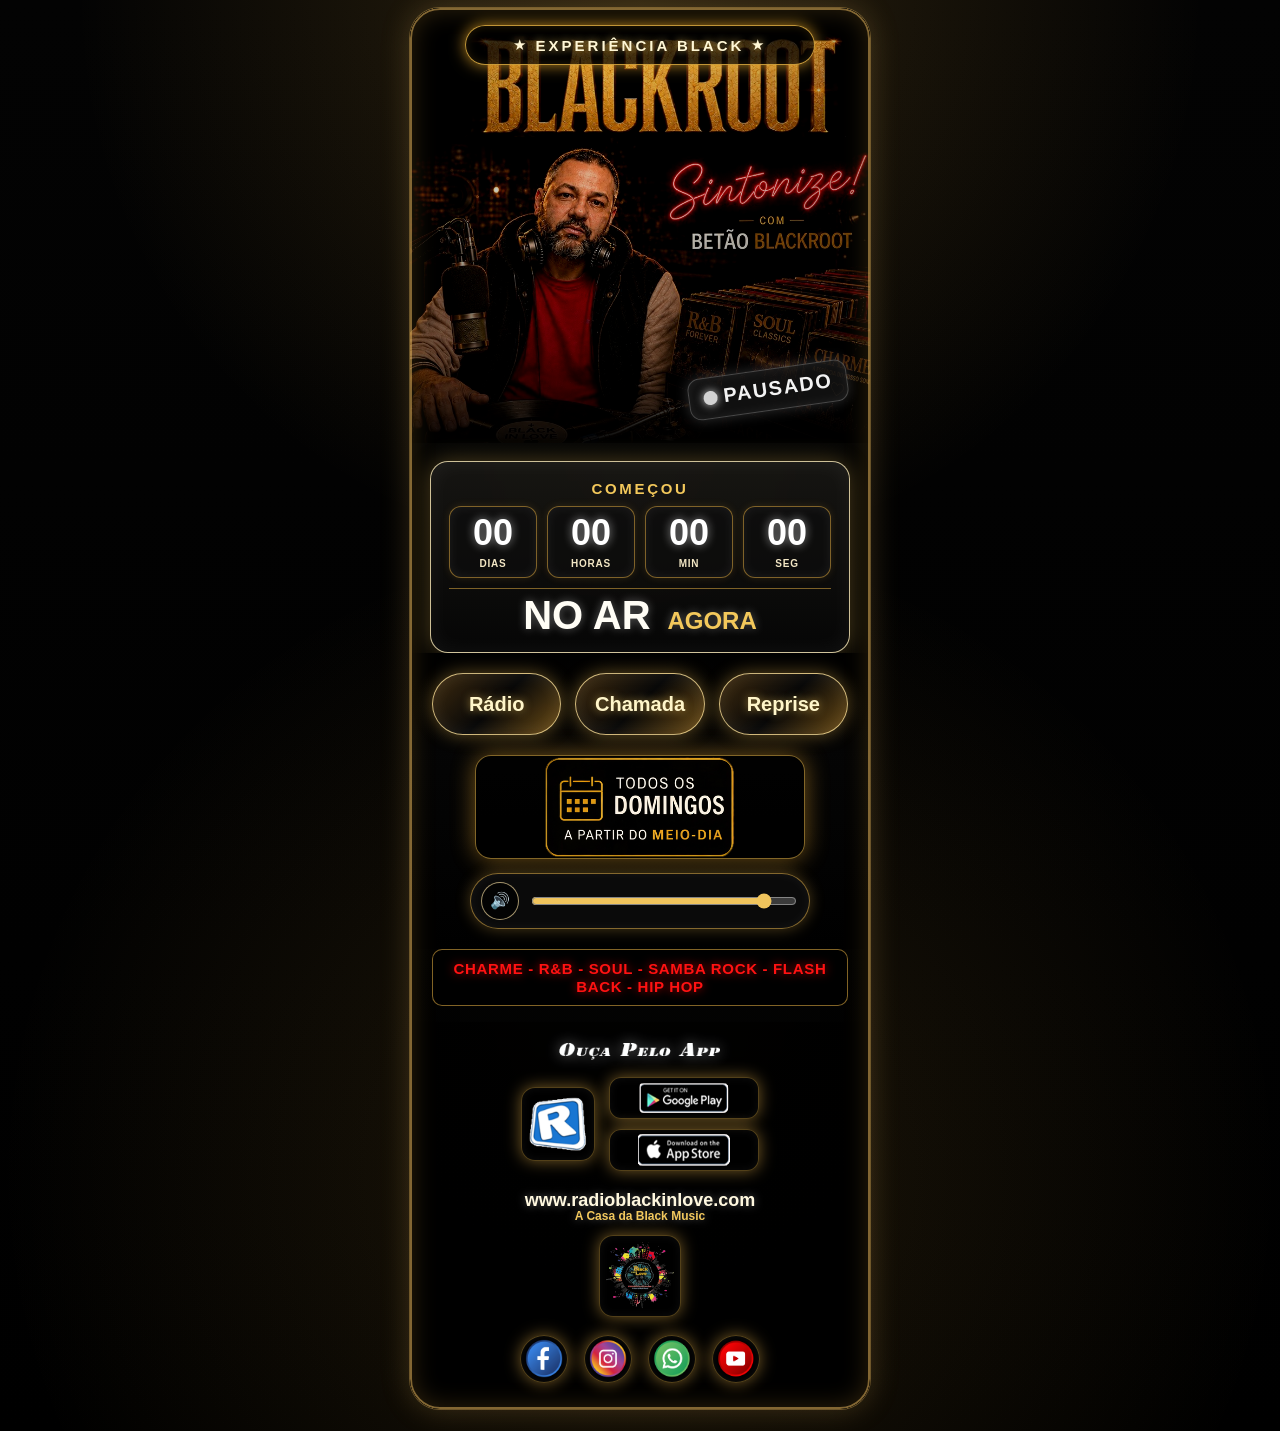
==== android.html @ 967fcfe5 "Ajusta a posição da caixa "AO VIVO / PAUSADO / CHAMADA" e centraliza o spectrum no nome BLACKROOT. A" ====
<!DOCTYPE html>
<html lang="pt-BR">
<head>
  <meta charset="UTF-8" />
  <meta name="viewport" content="width=device-width, initial-scale=1.0, viewport-fit=cover" />
  <title>BlackRoot</title>

  <!-- PREVIEW OFICIAL DO LINK - WhatsApp / Facebook / redes sociais -->
  <meta name="description" content="Clik para Experiência!" />
  <meta property="og:locale" content="pt_BR" />
  <meta property="og:type" content="website" />
  <meta property="og:url" content="https://betao-blackroot.github.io/Flyer_BlackRoot/" />
  <meta property="og:title" content="BlackRoot" />
  <meta property="og:description" content="Clik para Experiência!" />
  <meta property="og:image" content="https://betao-blackroot.github.io/Flyer_BlackRoot/assets/preview-blackroot-og.jpg" />
  <meta property="og:image:secure_url" content="https://betao-blackroot.github.io/Flyer_BlackRoot/assets/preview-blackroot-og.jpg" />
  <meta property="og:image:type" content="image/jpeg" />
  <meta property="og:image:width" content="1200" />
  <meta property="og:image:height" content="630" />
  <meta property="og:image:alt" content="BlackRoot - Clik para Experiência!" />
  <meta name="twitter:card" content="summary_large_image" />
  <meta name="twitter:title" content="BlackRoot" />
  <meta name="twitter:description" content="Clik para Experiência!" />
  <meta name="twitter:image" content="https://betao-blackroot.github.io/Flyer_BlackRoot/assets/preview-blackroot-og.jpg" />

  <meta name="theme-color" content="#050505" />
  <link rel="stylesheet" href="css/android.css?v=1.3.12-status-spectrum-micro" />
</head>
<body class="android-page">
  <main class="android-main" aria-label="Landing Experiência Black versão Android">
    <section class="android-stage" id="flyerFrame">

      <section class="android-hero-card" aria-label="Experiência Black">
        <img class="android-hero-img" src="assets/mobile-hero.jpg" alt="Flyer oficial Experiência Black" draggable="false" />
        <div class="android-hero-shade" aria-hidden="true"></div>
        <canvas id="blackrootSpectrum" class="android-spectrum" aria-hidden="true"></canvas>

        <div class="android-inner-title" aria-hidden="true">
          <span>★</span><strong>EXPERIÊNCIA BLACK</strong><span>★</span>
        </div>

        <div class="ao-vivo-stamp is-paused" id="aoVivoStamp" aria-label="Status da transmissão: pausado">
          <span class="ao-vivo-dot"></span>
          <strong id="aoVivoText">PAUSADO</strong>
        </div>
      </section>

      <section class="countdown-box android-countdown-card" id="countdownBox" aria-label="Contagem regressiva para a estreia">
        <span class="countdown-kicker">FALTAM</span>
        <div class="countdown-grid">
          <div class="countdown-item"><strong id="countDays">00</strong><small>DIAS</small></div>
          <div class="countdown-item"><strong id="countHours">00</strong><small>HORAS</small></div>
          <div class="countdown-item"><strong id="countMinutes">00</strong><small>MIN</small></div>
          <div class="countdown-item"><strong id="countSeconds">00</strong><small>SEG</small></div>
        </div>
        <div class="countdown-date">12/07 <span>12HS</span></div>
      </section>

      <nav class="flyer-choice-menu android-choice-menu open" id="flyerChoiceMenu" aria-label="Controles de áudio">
        <button class="flyer-choice-btn" id="choiceRadioBtn" type="button">Rádio</button>
        <button class="flyer-choice-btn" id="choiceIntroBtn" type="button">Chamada</button>
        <button class="flyer-choice-btn is-pause" id="choicePauseBtn" type="button">Reprise</button>
      </nav>

      <section class="android-program-card" aria-label="Programação e volume">
        <div class="sunday-mini sunday-card-image android-sunday" aria-label="Todos os domingos a partir do meio-dia">
          <img src="assets/todos-os-domingos.png" alt="Todos os domingos a partir do meio-dia" draggable="false" />
        </div>
        <div class="flyer-volume-panel android-volume" aria-label="Controle de volume">
          <button class="flyer-volume-btn" id="flyerVolumeBtn" type="button" aria-label="Ativar ou desativar som">🔊</button>
          <input class="flyer-volume-range" id="flyerVolumeControl" type="range" min="0" max="1" step="0.01" value="0.9" aria-label="Volume" />
        </div>
      </section>

      <div class="android-genre-strip" aria-label="Gêneros musicais">
        CHARME - R&amp;B - SOUL - SAMBA ROCK - FLASH BACK - HIP HOP
      </div>

      <footer class="android-footer" aria-label="Links e redes sociais">
        <section class="android-app-block" aria-label="Aplicativos">
          <img class="text-ouca-app" src="assets/text-ouca-pelo-app.png" alt="Ouça Pelo App" draggable="false" />
          <div class="android-app-row">
            <button class="float-link float-radios logo-button" type="button" data-link="appRadios" aria-label="Abrir Radios.com">
              <img class="float-img img-radios" src="assets/radios-com-logo.png" alt="Radios.com" />
            </button>
            <div class="android-store-stack">
              <button class="float-link float-android image-badge" type="button" data-link="appAndroid" aria-label="Abrir Google Play">
                <img class="float-img badge-img" src="assets/google-play-badge.png" alt="Google Play" />
              </button>
              <button class="float-link float-apple image-badge" type="button" data-link="appApple" aria-label="Abrir App Store">
                <img class="float-img badge-img" src="assets/app-store-badge.png" alt="App Store" />
              </button>
            </div>
          </div>
        </section>

        <section class="android-brand-block" aria-label="Identidade da rádio">
          <div class="brand-footer-text" aria-label="www.radioblackinlove.com - A Casa da Black Music">
            <span class="brand-footer-site">www.radioblackinlove.com</span>
            <span class="brand-footer-slogan">A Casa da Black Music</span>
          </div>
          <button class="float-link float-site logo-button site-logo-button android-logo" type="button" data-link="site" aria-label="Abrir site Black in Love">
            <img class="float-img img-site" src="assets/black-in-love-logo.png" alt="Black In Love" />
          </button>
        </section>

        <section class="android-social-row" aria-label="Redes sociais">
          <button class="float-link float-facebook icon-only" type="button" data-link="facebook" aria-label="Abrir Facebook">
            <img class="float-img social-img" src="assets/facebook-official.png" alt="Facebook" />
          </button>
          <button class="float-link float-instagram icon-only" type="button" data-link="instagram" aria-label="Abrir Instagram">
            <img class="float-img social-img" src="assets/instagram-official.png" alt="Instagram" />
          </button>
          <button class="float-link float-whatsapp icon-only" type="button" data-link="whatsapp" aria-label="Abrir WhatsApp">
            <img class="float-img social-img" src="assets/whatsapp-official.png" alt="WhatsApp" />
          </button>
          <button class="float-link float-youtube icon-only" type="button" data-link="youtube" aria-label="Abrir YouTube">
            <img class="float-img social-img" src="assets/youtube-official.png" alt="YouTube" />
          </button>
        </section>
      </footer>

      <button class="hotspot hotspot-vinyl" id="vinylHotspot" type="button" aria-label="Abrir opções de áudio"><span class="vinyl-led"></span></button>
    </section>
  </main>

  <audio id="introAudio" src="assets/audio/chamada.mp3" preload="auto"></audio>
  <audio id="streamAudio" preload="none"></audio>
  <iframe id="repriseFrame" title="Reprise Experiência Black" src="about:blank" allow="autoplay; encrypted-media" style="position:absolute;width:1px;height:1px;left:-9999px;top:-9999px;border:0;"></iframe>
  <script src="js/config.js?v=1.3.2"></script>
  <script src="js/app.js?v=1.3.2-footer-clean"></script>
</body>
</html>
---- css/android.css ----
/* =========================================================
   ANDROID PROFISSIONAL 9:16 - v1.3.0
   REGRA: PC preservado. Este CSS controla somente android.html.
   Objetivo: mobile-first real, com blocos separados e rolagem vertical.
   Não espreme o flyer de PC.
   ========================================================= */
* { box-sizing: border-box; }
html, body { margin: 0; min-height: 100%; background: #000; }
body.android-page {
  min-height: 100svh;
  overflow-x: hidden;
  overflow-y: auto;
  color: #fff;
  font-family: Arial, Helvetica, sans-serif;
  background:
    radial-gradient(circle at 50% 0%, rgba(244, 185, 70, 0.17), transparent 36%),
    radial-gradient(circle at 50% 82%, rgba(244, 185, 70, 0.12), transparent 48%),
    linear-gradient(180deg, #030303 0%, #000 100%);
  -webkit-font-smoothing: antialiased;
  user-select: none;
}
.android-main {
  width: 100%;
  min-height: 100svh;
  display: flex;
  justify-content: center;
  align-items: flex-start;
  padding: max(8px, env(safe-area-inset-top)) max(8px, env(safe-area-inset-right)) calc(22px + env(safe-area-inset-bottom)) max(8px, env(safe-area-inset-left));
}
.android-stage {
  position: relative;
  width: min(100%, 460px);
  overflow: hidden;
  display: flex;
  flex-direction: column;
  gap: 0;
  border-radius: clamp(18px, 4.8vw, 30px);
  background:
    linear-gradient(180deg, rgba(9,9,8,.99), rgba(0,0,0,.99));
  box-shadow:
    0 0 0 1px rgba(226, 178, 89, .38),
    0 0 30px rgba(226, 178, 89, .23),
    inset 0 0 42px rgba(0, 0, 0, .88);
  isolation: isolate;
}
.android-stage::before {
  content: "";
  position: absolute;
  inset: 0;
  border-radius: inherit;
  border: 2px solid rgba(226, 178, 89, .58);
  box-shadow: inset 0 0 24px rgba(255, 187, 65, .18);
  pointer-events: none;
  z-index: 50;
}

/* HERO: é somente capa visual. Contador e controles ficam fora, em blocos próprios. */
.android-hero-card {
  position: relative;
  width: 100%;
  height: clamp(350px, 95vw, 435px);
  overflow: hidden;
  flex: 0 0 auto;
  background: #050505;
}
.android-hero-img {
  position: absolute;
  inset: 0;
  width: 100%;
  height: 100%;
  object-fit: cover;
  object-position: 50% 0%;
  z-index: 0;
  filter: saturate(1.08) contrast(1.06) brightness(.88);
  pointer-events: none;
}
.android-hero-shade {
  position: absolute;
  inset: 0;
  z-index: 1;
  pointer-events: none;
  background:
    linear-gradient(180deg, rgba(0,0,0,.04) 0%, rgba(0,0,0,.00) 42%, rgba(0,0,0,.45) 82%, rgba(0,0,0,.96) 100%),
    linear-gradient(90deg, rgba(0,0,0,.20) 0%, rgba(0,0,0,0) 45%, rgba(0,0,0,.18) 100%);
}
.android-spectrum {
  position: absolute;
  left: 12%;
  top: 19%;
  width: 76%;
  height: 13%;
  z-index: 3;
  opacity: .88;
  mix-blend-mode: screen;
  pointer-events: none;
}
.android-inner-title {
  position: absolute;
  left: 12%;
  top: 4%;
  width: 76%;
  min-height: clamp(28px, 7.3vw, 40px);
  z-index: 5;
  display: flex;
  align-items: center;
  justify-content: center;
  gap: .42em;
  padding: .25rem .55rem;
  color: #fff7d6;
  background: rgba(0, 0, 0, .72);
  border: 1px solid rgba(245, 190, 71, .78);
  border-radius: 999px;
  box-shadow: 0 0 15px rgba(255, 184, 46, .72), inset 0 0 10px rgba(255, 184, 46, .15);
  text-shadow: 0 0 8px rgba(255, 209, 97, .78);
  font-size: clamp(10px, 3.05vw, 15px);
  letter-spacing: .20em;
  white-space: nowrap;
}
.ao-vivo-stamp {
  position: absolute;
  left: 6%;
  top: 14.5%;
  z-index: 6;
  display: inline-flex;
  align-items: center;
  gap: .38rem;
  padding: .52rem .86rem;
  border-radius: 12px;
  transform: rotate(-8deg);
  background: rgba(21, 21, 21, .80);
  border: 1px solid rgba(255, 255, 255, .24);
  color: #f2f2f2;
  box-shadow: 0 0 13px rgba(255,255,255,.18), inset 0 0 12px rgba(255,255,255,.08);
  font-weight: 900;
  letter-spacing: .08em;
  font-size: clamp(14px, 4.4vw, 20px);
  text-transform: uppercase;
}
.ao-vivo-stamp.is-live,
.ao-vivo-stamp.is-vinheta,
.ao-vivo-stamp.is-connecting {
  color: #fff;
  background: linear-gradient(135deg, rgba(154,8,22,.96), rgba(235,45,61,.92));
  border-color: rgba(255, 184, 184, .55);
  box-shadow: 0 0 18px rgba(255, 38, 56, .56), inset 0 0 12px rgba(255,255,255,.14);
}
.ao-vivo-stamp.is-connecting { background: linear-gradient(135deg, rgba(167,111,18,.96), rgba(244,177,50,.92)); }
.ao-vivo-dot {
  width: .72em;
  height: .72em;
  border-radius: 50%;
  background: currentColor;
  box-shadow: 0 0 10px currentColor;
  opacity: .86;
}

/* CONTADOR: bloco próprio para não grudar nos botões no mobile. */
.android-countdown-card {
  position: relative;
  z-index: 10;
  width: auto;
  margin: clamp(12px, 3.4vw, 18px) clamp(14px, 4vw, 22px) 0;
  padding: clamp(12px, 3.6vw, 18px);
  border: 1px solid rgba(255, 239, 189, .80);
  border-radius: 18px;
  background:
    linear-gradient(180deg, rgba(23,22,19,.94), rgba(6,6,6,.96)),
    radial-gradient(circle at 50% 0%, rgba(255, 199, 77, .16), transparent 70%);
  box-shadow: 0 0 22px rgba(255, 204, 91, .28), inset 0 0 22px rgba(255, 255, 255, .06);
  text-align: center;
  backdrop-filter: blur(4px);
}
.countdown-kicker {
  display: block;
  color: #f3c85b;
  font-weight: 900;
  font-size: clamp(11px, 3vw, 15px);
  letter-spacing: .18em;
  margin-bottom: .55rem;
}
.countdown-grid { display: grid; grid-template-columns: repeat(4, 1fr); gap: clamp(5px, 1.7vw, 10px); }
.countdown-item {
  min-height: clamp(54px, 14vw, 72px);
  display: grid;
  place-items: center;
  padding: .26rem .12rem;
  border-radius: 12px;
  border: 1px solid rgba(222, 169, 66, .55);
  background: rgba(13, 13, 13, .78);
  box-shadow: inset 0 0 12px rgba(255,255,255,.07), 0 0 9px rgba(255,190,66,.12);
}
.countdown-item strong { font-size: clamp(23px, 7vw, 36px); line-height: 1; color: #fff; text-shadow: 0 0 10px rgba(255,255,255,.55); }
.countdown-item small { font-size: clamp(7px, 1.9vw, 10px); font-weight: 800; letter-spacing: .08em; color: #f3e7c5; }
.countdown-date {
  margin-top: .62rem;
  padding-top: .48rem;
  border-top: 1px solid rgba(230, 176, 68, .52);
  font-weight: 900;
  font-size: clamp(26px, 8vw, 40px);
  line-height: .95;
  color: #fffdf5;
  text-shadow: 0 0 10px rgba(255,255,255,.35);
}
.countdown-date span { display: inline-block; color: #f3c85b; font-size: .60em; margin-left: .36rem; }

/* BOTÕES: faixa própria, grande para dedo, sem sobrepor nada. */
.android-choice-menu {
  position: relative;
  z-index: 10;
  display: grid;
  grid-template-columns: repeat(3, minmax(0, 1fr));
  gap: clamp(8px, 2.4vw, 14px);
  align-items: center;
  padding: clamp(13px, 3.8vw, 20px) clamp(14px, 4vw, 22px);
  opacity: 1 !important;
  transform: none !important;
  pointer-events: auto !important;
  background:
    linear-gradient(180deg, rgba(0,0,0,.98), rgba(5,5,5,.88)),
    radial-gradient(circle at 50% 0%, rgba(244, 191, 80, .20), transparent 70%);
}
.flyer-choice-btn {
  min-height: clamp(50px, 12.5vw, 62px);
  border: 1px solid rgba(255, 229, 157, .78);
  border-radius: 999px;
  color: #fff6ca;
  background: linear-gradient(135deg, rgba(71, 49, 17, .88), rgba(10,10,10,.78), rgba(153, 108, 30, .70));
  box-shadow: 0 0 18px rgba(243, 191, 80, .40), inset 0 0 17px rgba(255,255,255,.08);
  text-shadow: 0 0 9px rgba(255, 209, 97, .60);
  font-weight: 900;
  font-size: clamp(15px, 4.35vw, 20px);
  cursor: pointer;
  backdrop-filter: blur(6px);
}
.flyer-choice-btn.is-active,
.flyer-choice-btn:active {
  color: #12100a;
  background: linear-gradient(135deg, #fff5c3, #d7a53d 58%, #7f5614);
  box-shadow: 0 0 26px rgba(255, 210, 91, .80), inset 0 0 13px rgba(255,255,255,.35);
}

/* PROGRAMAÇÃO + VOLUME: separado dos botões e do rodapé. */
.android-program-card {
  position: relative;
  z-index: 10;
  display: grid;
  grid-template-columns: 1fr;
  gap: clamp(10px, 3vw, 14px);
  align-items: center;
  padding: 0 clamp(22px, 6.6vw, 38px) clamp(14px, 4vw, 20px);
  background: linear-gradient(180deg, rgba(5,5,5,.88), rgba(0,0,0,.98));
}
.android-sunday {
  width: min(100%, 330px);
  justify-self: center;
  height: clamp(78px, 20vw, 104px);
  border-radius: 16px;
  overflow: hidden;
  background: rgba(0,0,0,.70);
  border: 1px solid rgba(241, 188, 74, .54);
  box-shadow: 0 0 23px rgba(255, 184, 55, .44);
}
.android-sunday img { width: 100%; height: 100%; object-fit: contain; display: block; }
.android-volume {
  width: min(100%, 340px);
  justify-self: center;
  min-height: clamp(46px, 11.2vw, 56px);
  display: flex;
  align-items: center;
  gap: .60rem;
  padding: .38rem .62rem;
  border-radius: 999px;
  background: rgba(12, 12, 12, .88);
  border: 1px solid rgba(243, 191, 80, .52);
  box-shadow: 0 0 15px rgba(243, 191, 80, .31), inset 0 0 12px rgba(255,255,255,.05);
}
.flyer-volume-btn {
  flex: 0 0 auto;
  width: clamp(30px, 7.6vw, 38px);
  height: clamp(30px, 7.6vw, 38px);
  border-radius: 50%;
  border: 1px solid rgba(255, 230, 168, .64);
  background: rgba(0,0,0,.68);
  color: #ffd877;
  font-size: clamp(12px, 3vw, 16px);
  line-height: 1;
}
.flyer-volume-range { width: 100%; accent-color: #f0c45c; }

.android-genre-strip {
  position: relative;
  z-index: 10;
  margin: 0 clamp(14px, 4vw, 22px) clamp(12px, 3.2vw, 16px);
  padding: clamp(7px, 2.1vw, 10px) clamp(8px, 2.2vw, 12px);
  border: 1px solid rgba(230, 176, 68, .56);
  border-radius: 10px;
  background: rgba(0,0,0,.88);
  color: #ff1212;
  text-align: center;
  text-transform: uppercase;
  font-weight: 900;
  letter-spacing: .045em;
  font-size: clamp(11px, 3.2vw, 15px);
  line-height: 1.15;
  text-shadow: 0 0 10px rgba(255, 0, 0, .72);
}

/* RODAPÉ: layout mobile próprio, sem invadir a arte. */
.android-footer {
  position: relative;
  z-index: 10;
  display: grid;
  grid-template-columns: 1fr;
  gap: clamp(12px, 3.5vw, 18px);
  padding: clamp(13px, 4vw, 20px) clamp(16px, 4.8vw, 24px) clamp(18px, 5.2vw, 28px);
  background:
    linear-gradient(180deg, rgba(0,0,0,.96), rgba(0,0,0,1)),
    radial-gradient(circle at 50% 0%, rgba(244, 191, 80, .12), transparent 60%);
}
.android-app-block,
.android-brand-block {
  display: grid;
  justify-items: center;
  gap: .45rem;
}
.text-ouca-app { max-width: min(58%, 190px); filter: drop-shadow(0 0 7px rgba(255,255,255,.45)); }
.android-app-row {
  width: min(100%, 330px);
  display: grid;
  grid-template-columns: 33% 1fr;
  align-items: center;
  gap: .50rem;
}
.android-store-stack { display: grid; gap: .36rem; }
.float-link { border: 0; background: transparent; padding: 0; cursor: pointer; line-height: 0; }
.logo-button,
.icon-only,
.image-badge {
  display: grid;
  place-items: center;
  border-radius: 14px;
  background: rgba(0,0,0,.50);
  box-shadow: 0 0 16px rgba(255, 196, 81, .46), inset 0 0 10px rgba(255,255,255,.05);
  border: 1px solid rgba(241, 188, 74, .34);
}
.img-radios { width: 92%; height: auto; }
.image-badge { height: clamp(30px, 7.8vw, 40px); padding: 3px 6px; border-radius: 9px; }
.badge-img { width: 100%; height: 100%; object-fit: contain; }
.brand-footer-text {
  display: grid;
  text-align: center;
  line-height: 1.08;
  text-shadow: 0 0 8px rgba(255,255,255,.35);
}
.brand-footer-site { color: #fff8df; font-weight: 900; font-size: clamp(15px, 4vw, 20px); }
.brand-footer-slogan { color: #f2c85d; font-weight: 800; font-size: clamp(9px, 2.5vw, 13px); }
.android-logo {
  width: clamp(78px, 19vw, 106px);
  height: clamp(78px, 19vw, 106px);
  padding: 7px;
}
.img-site { width: 100%; height: 100%; object-fit: contain; }
.android-social-row {
  display: flex;
  align-items: center;
  justify-content: center;
  gap: clamp(10px, 3.1vw, 16px);
}
.icon-only { width: clamp(43px, 11vw, 58px); height: clamp(43px, 11vw, 58px); border-radius: 50%; }
.social-img { width: 84%; height: 84%; object-fit: contain; }
.hotspot-vinyl,
.vinyl-led { display: none !important; }

@media (min-width: 430px) {
  .android-countdown-card { margin-left: 20px; margin-right: 20px; }
}
@media (max-width: 370px) {
  .android-main { padding-left: 6px; padding-right: 6px; }
  .android-stage { width: 100%; border-radius: 18px; }
  .android-hero-card { height: 335px; }
  .android-inner-title { letter-spacing: .14em; font-size: 9px; }
  .countdown-grid { gap: 5px; }
  .android-choice-menu { gap: 7px; padding-left: 10px; padding-right: 10px; }
  .flyer-choice-btn { font-size: 14px; }
  .android-app-row { grid-template-columns: 34% 1fr; }
  .icon-only { width: 40px; height: 40px; }
}
@media (min-width: 700px) and (orientation: portrait) {
  .android-stage { max-width: 580px; }
  .android-hero-card { height: 500px; }
}

/* =========================================================
   REV 1.3.1 - REFINO CIRÚRGICO DO RODAPÉ MOBILE
   Correção: Google Play/App Store estavam grandes demais e
   invadindo o bloco do site/logo no Android.
   PC continua preservado pelo arquivo pc_original_regra.html.
   ========================================================= */
.android-footer {
  gap: clamp(14px, 4vw, 20px) !important;
  padding-top: clamp(16px, 4.8vw, 22px) !important;
}

.android-app-block {
  width: 100%;
  gap: clamp(8px, 2.6vw, 12px) !important;
}

.android-app-block .text-ouca-app {
  max-width: min(54%, 172px) !important;
  margin-bottom: 2px;
}

.android-app-row {
  width: min(100%, 292px) !important;
  grid-template-columns: clamp(66px, 18vw, 78px) clamp(142px, 41vw, 164px) !important;
  justify-content: center !important;
  align-items: center !important;
  gap: clamp(8px, 2.8vw, 12px) !important;
}

.android-app-row .logo-button {
  width: clamp(66px, 18vw, 78px) !important;
  height: clamp(66px, 18vw, 78px) !important;
  overflow: hidden !important;
}

.android-store-stack {
  width: clamp(142px, 41vw, 164px) !important;
  gap: clamp(5px, 1.6vw, 7px) !important;
}

.android-store-stack .image-badge {
  width: 100% !important;
  height: clamp(28px, 7.2vw, 34px) !important;
  padding: 2px 5px !important;
  overflow: hidden !important;
  border-radius: 9px !important;
}

.float-img,
.badge-img,
.img-radios,
.img-site,
.social-img {
  display: block !important;
  max-width: 100% !important;
  max-height: 100% !important;
}

.android-store-stack .badge-img {
  width: 100% !important;
  height: 100% !important;
  object-fit: contain !important;
}

.android-app-row .img-radios {
  width: 88% !important;
  height: 88% !important;
  object-fit: contain !important;
}

.android-brand-block {
  margin-top: clamp(4px, 1.6vw, 8px) !important;
  padding-top: clamp(4px, 1.5vw, 8px) !important;
  gap: clamp(8px, 2.6vw, 12px) !important;
  position: relative !important;
  z-index: 2 !important;
}

.brand-footer-text {
  position: relative !important;
  z-index: 3 !important;
  width: 100% !important;
  max-width: 330px !important;
  margin-inline: auto !important;
}

.brand-footer-site {
  font-size: clamp(14px, 3.8vw, 18px) !important;
}

.brand-footer-slogan {
  font-size: clamp(8px, 2.4vw, 12px) !important;
}

.android-logo {
  width: clamp(70px, 18vw, 88px) !important;
  height: clamp(70px, 18vw, 88px) !important;
  padding: 6px !important;
}

.android-social-row {
  margin-top: clamp(2px, 1vw, 6px) !important;
  gap: clamp(12px, 3.5vw, 18px) !important;
}

.icon-only {
  width: clamp(42px, 10.6vw, 54px) !important;
  height: clamp(42px, 10.6vw, 54px) !important;
}

@media (max-width: 370px) {
  .android-app-row {
    width: min(100%, 272px) !important;
    grid-template-columns: 62px 136px !important;
    gap: 8px !important;
  }
  .android-app-row .logo-button {
    width: 62px !important;
    height: 62px !important;
  }
  .android-store-stack {
    width: 136px !important;
  }
  .android-store-stack .image-badge {
    height: 27px !important;
  }
  .brand-footer-site {
    font-size: 13px !important;
  }
}


/* =========================================================
   REV 1.3.2 - RODAPÉ ANDROID LIMPO E TESTÁVEL
   Correção real: separa Apps, site/logo e redes sociais para
   impedir qualquer sobreposição no celular.
   ========================================================= */
.android-footer {
  overflow: hidden !important;
  display: flex !important;
  flex-direction: column !important;
  align-items: stretch !important;
  gap: 18px !important;
  padding: 18px 18px 26px !important;
}

.android-app-block {
  display: flex !important;
  flex-direction: column !important;
  align-items: center !important;
  justify-content: flex-start !important;
  width: 100% !important;
  gap: 10px !important;
  margin: 0 !important;
  padding: 0 !important;
  position: relative !important;
  z-index: 1 !important;
}

.android-app-block .text-ouca-app {
  width: 168px !important;
  max-width: 52vw !important;
  height: auto !important;
  display: block !important;
  margin: 0 auto 2px !important;
}

.android-app-row {
  width: 252px !important;
  max-width: 78vw !important;
  min-height: 76px !important;
  display: grid !important;
  grid-template-columns: 72px 148px !important;
  gap: 10px !important;
  align-items: center !important;
  justify-content: center !important;
  margin: 0 auto !important;
  padding: 0 !important;
  position: relative !important;
  z-index: 2 !important;
}

.android-app-row .logo-button {
  width: 72px !important;
  height: 72px !important;
  min-width: 72px !important;
  max-width: 72px !important;
  min-height: 72px !important;
  max-height: 72px !important;
  margin: 0 !important;
  padding: 5px !important;
  position: static !important;
  transform: none !important;
  overflow: hidden !important;
}

.android-app-row .img-radios {
  width: 100% !important;
  height: 100% !important;
  object-fit: contain !important;
}

.android-store-stack {
  width: 148px !important;
  max-width: 148px !important;
  display: flex !important;
  flex-direction: column !important;
  gap: 7px !important;
  align-items: stretch !important;
  justify-content: center !important;
  margin: 0 !important;
  padding: 0 !important;
  position: static !important;
  z-index: 2 !important;
}

.android-store-stack .image-badge,
.android-store-stack .float-android,
.android-store-stack .float-apple {
  width: 148px !important;
  height: 31px !important;
  min-width: 148px !important;
  max-width: 148px !important;
  min-height: 31px !important;
  max-height: 31px !important;
  margin: 0 !important;
  padding: 2px 5px !important;
  position: static !important;
  left: auto !important;
  top: auto !important;
  right: auto !important;
  bottom: auto !important;
  transform: none !important;
  overflow: hidden !important;
  border-radius: 9px !important;
}

.android-store-stack .badge-img {
  width: 100% !important;
  height: 100% !important;
  max-width: 100% !important;
  max-height: 100% !important;
  object-fit: contain !important;
  display: block !important;
  margin: 0 auto !important;
  position: static !important;
  transform: none !important;
}

.android-brand-block {
  display: flex !important;
  flex-direction: column !important;
  align-items: center !important;
  justify-content: flex-start !important;
  width: 100% !important;
  gap: 12px !important;
  margin: 2px 0 0 !important;
  padding: 0 !important;
  position: relative !important;
  z-index: 1 !important;
}

.brand-footer-text {
  width: 100% !important;
  max-width: 330px !important;
  display: grid !important;
  grid-template-columns: 1fr !important;
  justify-items: center !important;
  text-align: center !important;
  margin: 0 auto !important;
  padding: 0 !important;
  position: relative !important;
  z-index: 4 !important;
  line-height: 1.08 !important;
}

.brand-footer-site {
  display: block !important;
  font-size: clamp(15px, 4vw, 18px) !important;
  line-height: 1.05 !important;
  white-space: nowrap !important;
}

.brand-footer-slogan {
  display: block !important;
  font-size: clamp(9px, 2.5vw, 12px) !important;
  line-height: 1.05 !important;
}

.android-logo {
  width: 82px !important;
  height: 82px !important;
  min-width: 82px !important;
  max-width: 82px !important;
  min-height: 82px !important;
  max-height: 82px !important;
  padding: 6px !important;
  margin: 0 auto !important;
  position: static !important;
  transform: none !important;
}

.android-social-row {
  display: flex !important;
  align-items: center !important;
  justify-content: center !important;
  gap: 16px !important;
  width: 100% !important;
  margin: 0 auto !important;
  padding: 0 !important;
  position: relative !important;
  z-index: 2 !important;
}

.android-social-row .icon-only {
  width: 48px !important;
  height: 48px !important;
  min-width: 48px !important;
  min-height: 48px !important;
  margin: 0 !important;
  position: static !important;
  transform: none !important;
}

@media (max-width: 370px) {
  .android-footer { padding-left: 14px !important; padding-right: 14px !important; gap: 16px !important; }
  .android-app-row { width: 232px !important; grid-template-columns: 64px 136px !important; gap: 9px !important; }
  .android-app-row .logo-button { width: 64px !important; height: 64px !important; min-width: 64px !important; max-width: 64px !important; min-height: 64px !important; max-height: 64px !important; }
  .android-store-stack { width: 136px !important; max-width: 136px !important; gap: 6px !important; }
  .android-store-stack .image-badge,
  .android-store-stack .float-android,
  .android-store-stack .float-apple { width: 136px !important; height: 29px !important; min-width: 136px !important; max-width: 136px !important; min-height: 29px !important; max-height: 29px !important; }
  .android-logo { width: 76px !important; height: 76px !important; min-width: 76px !important; max-width: 76px !important; min-height: 76px !important; max-height: 76px !important; }
  .android-social-row .icon-only { width: 44px !important; height: 44px !important; min-width: 44px !important; min-height: 44px !important; }
}


/* =========================================================
   REV 1.3.3 - AJUSTE FINAL SOMENTE GOOGLE PLAY / APP STORE
   REGRA: tudo travado. Só os dois selos foram reduzidos e
   centralizados para ficarem 100% visíveis no Android.
   ========================================================= */
.android-store-stack {
  width: 132px !important;
  max-width: 132px !important;
  min-width: 132px !important;
  gap: 8px !important;
}

.android-store-stack .image-badge,
.android-store-stack .float-android,
.android-store-stack .float-apple {
  width: 132px !important;
  max-width: 132px !important;
  min-width: 132px !important;
  height: 30px !important;
  max-height: 30px !important;
  min-height: 30px !important;
  padding: 0 !important;
  box-sizing: border-box !important;
  display: flex !important;
  align-items: center !important;
  justify-content: center !important;
  overflow: visible !important;
  border-radius: 9px !important;
}

.android-store-stack .badge-img {
  width: 118px !important;
  max-width: 118px !important;
  height: auto !important;
  max-height: 24px !important;
  object-fit: contain !important;
  object-position: center center !important;
  display: block !important;
  margin: 0 auto !important;
  padding: 0 !important;
  position: static !important;
  transform: none !important;
}

.android-app-row {
  grid-template-columns: 72px 132px !important;
  width: 224px !important;
  max-width: 74vw !important;
}

@media (max-width: 370px) {
  .android-app-row {
    grid-template-columns: 64px 124px !important;
    width: 206px !important;
  }
  .android-store-stack {
    width: 124px !important;
    max-width: 124px !important;
    min-width: 124px !important;
  }
  .android-store-stack .image-badge,
  .android-store-stack .float-android,
  .android-store-stack .float-apple {
    width: 124px !important;
    max-width: 124px !important;
    min-width: 124px !important;
    height: 28px !important;
    min-height: 28px !important;
    max-height: 28px !important;
  }
  .android-store-stack .badge-img {
    width: 111px !important;
    max-width: 111px !important;
    max-height: 22px !important;
  }
}


/* =========================================================
   REV 1.3.4 - CORRECAO REAL SOMENTE DO BLOCO OUCA PELO APP
   Objetivo: impedir sobreposicao dos selos Google Play/App Store
   no Android. Tudo o resto permanece travado.
   ========================================================= */
.android-app-block {
  gap: 12px !important;
}

.android-app-row {
  width: min(100%, 290px) !important;
  max-width: 290px !important;
  display: flex !important;
  flex-direction: row !important;
  align-items: center !important;
  justify-content: center !important;
  gap: 14px !important;
  flex-wrap: nowrap !important;
  margin: 0 auto !important;
}

.android-app-row .logo-button.float-radios {
  width: 74px !important;
  min-width: 74px !important;
  max-width: 74px !important;
  height: 74px !important;
  min-height: 74px !important;
  max-height: 74px !important;
  padding: 6px !important;
  box-sizing: border-box !important;
  overflow: hidden !important;
  flex: 0 0 74px !important;
}

.android-app-row .img-radios {
  width: 100% !important;
  max-width: 100% !important;
  height: auto !important;
  display: block !important;
}

.android-store-stack {
  width: 150px !important;
  min-width: 150px !important;
  max-width: 150px !important;
  display: flex !important;
  flex-direction: column !important;
  align-items: center !important;
  justify-content: center !important;
  gap: 10px !important;
  flex: 0 0 150px !important;
}

.android-store-stack .image-badge,
.android-store-stack .float-android,
.android-store-stack .float-apple {
  width: 150px !important;
  min-width: 150px !important;
  max-width: 150px !important;
  height: 42px !important;
  min-height: 42px !important;
  max-height: 42px !important;
  padding: 4px 8px !important;
  box-sizing: border-box !important;
  display: flex !important;
  align-items: center !important;
  justify-content: center !important;
  overflow: hidden !important;
  border-radius: 12px !important;
}

.android-store-stack .badge-img {
  width: 100% !important;
  max-width: 100% !important;
  height: auto !important;
  max-height: 100% !important;
  object-fit: contain !important;
  object-position: center center !important;
  display: block !important;
  margin: 0 auto !important;
  transform: none !important;
}

@media (max-width: 370px) {
  .android-app-row {
    width: min(100%, 270px) !important;
    max-width: 270px !important;
    gap: 12px !important;
  }
  .android-app-row .logo-button.float-radios {
    width: 68px !important;
    min-width: 68px !important;
    max-width: 68px !important;
    height: 68px !important;
    min-height: 68px !important;
    max-height: 68px !important;
    flex-basis: 68px !important;
  }
  .android-store-stack {
    width: 140px !important;
    min-width: 140px !important;
    max-width: 140px !important;
    gap: 8px !important;
    flex-basis: 140px !important;
  }
  .android-store-stack .image-badge,
  .android-store-stack .float-android,
  .android-store-stack .float-apple {
    width: 140px !important;
    min-width: 140px !important;
    max-width: 140px !important;
    height: 40px !important;
    min-height: 40px !important;
    max-height: 40px !important;
  }
}


/* =========================================================
   REV 1.3.10 - REGRA: ajusta SOMENTE a POSIÇÃO da caixa
   AO VIVO / PAUSADO / CHAMADA no Android.
   Não altera cor, efeito, texto ou funcionalidade.
   ========================================================= */
.android-hero-card .ao-vivo-stamp {
  left: auto !important;
  top: auto !important;
  right: 22px !important;
  bottom: 86px !important;
}

@media (max-width: 430px) {
  .android-hero-card .ao-vivo-stamp {
    right: 20px !important;
    bottom: 82px !important;
  }
}


/* =========================================================
   REV 1.3.11 - REGRA: ajusta SOMENTE a POSIÇÃO do spectrum
   no Android, preservando cor, efeito e funcionalidade.
   ========================================================= */
.android-hero-card .android-spectrum {
  left: 14% !important;
  top: 22.5% !important;
  width: 72% !important;
  height: 11.5% !important;
}

@media (max-width: 430px) {
  .android-hero-card .android-spectrum {
    left: 14% !important;
    top: 22% !important;
    width: 72% !important;
    height: 11.5% !important;
  }
}


/* =========================================================
   REV 1.3.12 - REGRA: microajuste SOMENTE de posição.
   1) Baixa mais a caixa AO VIVO / PAUSADO / CHAMADA.
   2) Centraliza o spectrum no nome BLACKROOT.
   Sem alterar cor, efeito, texto ou funcionalidade.
   ========================================================= */
.android-hero-card .ao-vivo-stamp {
  right: 22px !important;
  bottom: 32px !important;
}

.android-hero-card .android-spectrum {
  left: 13% !important;
  top: 14.8% !important;
  width: 74% !important;
  height: 10.2% !important;
}

@media (max-width: 430px) {
  .android-hero-card .ao-vivo-stamp {
    right: 20px !important;
    bottom: 28px !important;
  }

  .android-hero-card .android-spectrum {
    left: 13% !important;
    top: 14.6% !important;
    width: 74% !important;
    height: 10.2% !important;
  }
}
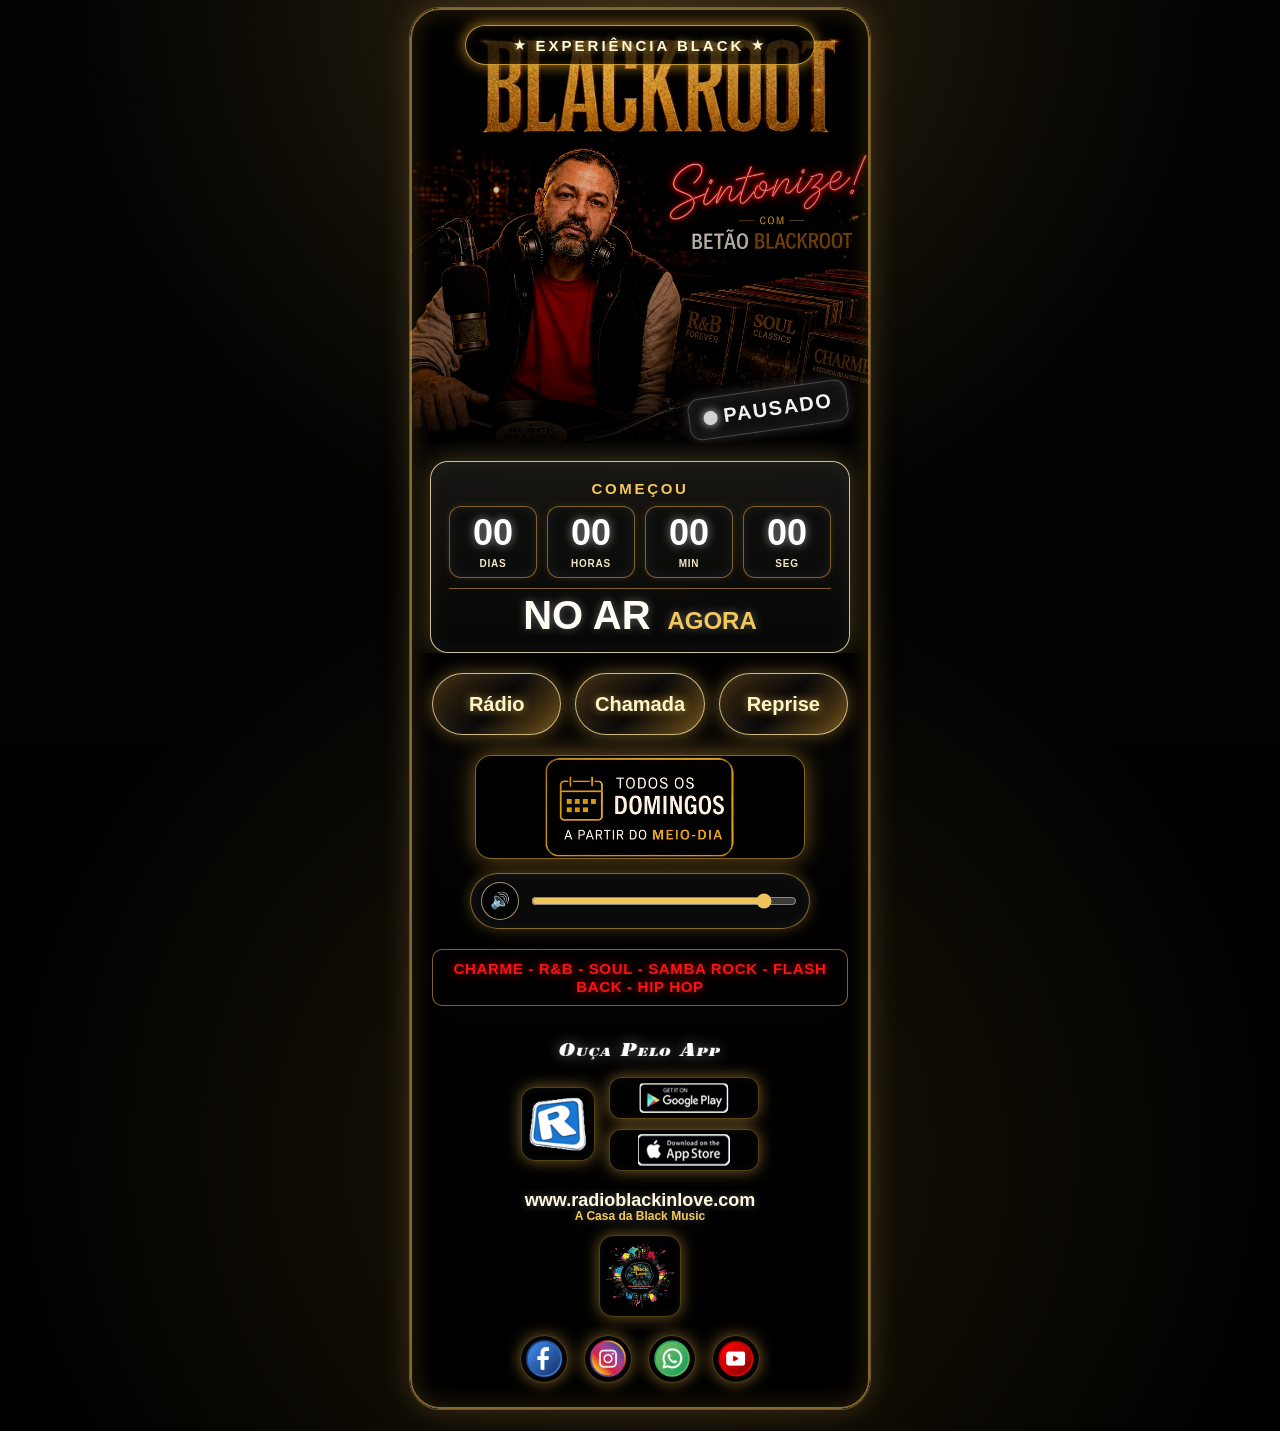
==== commit f9e05859: "Atualiza a versão do CSS para 1.3.13 e ajusta a posição da caixa de status "AO VIVO" para ficar mais" ====
--- a/android.html
+++ b/android.html
@@ -24,7 +24,7 @@
   <meta name="twitter:image" content="https://betao-blackroot.github.io/Flyer_BlackRoot/assets/preview-blackroot-og.jpg" />
 
   <meta name="theme-color" content="#050505" />
-  <link rel="stylesheet" href="css/android.css?v=1.3.12-status-spectrum-micro" />
+  <link rel="stylesheet" href="css/android.css?v=1.3.13-status-baixa-mais" />
 </head>
 <body class="android-page">
   <main class="android-main" aria-label="Landing Experiência Black versão Android">
--- a/css/android.css
+++ b/css/android.css
@@ -995,3 +995,19 @@
     height: 10.2% !important;
   }
 }
+
+
+/* =========================================================
+   REV 1.3.13 - REGRA: usa a base do cabeçalho aprovado e
+   ajusta SOMENTE a caixa de status para ficar um pouco mais baixa.
+   Nenhum outro elemento foi alterado.
+   ========================================================= */
+.android-hero-card .ao-vivo-stamp {
+  bottom: 12px !important;
+}
+
+@media (max-width: 430px) {
+  .android-hero-card .ao-vivo-stamp {
+    bottom: 10px !important;
+  }
+}
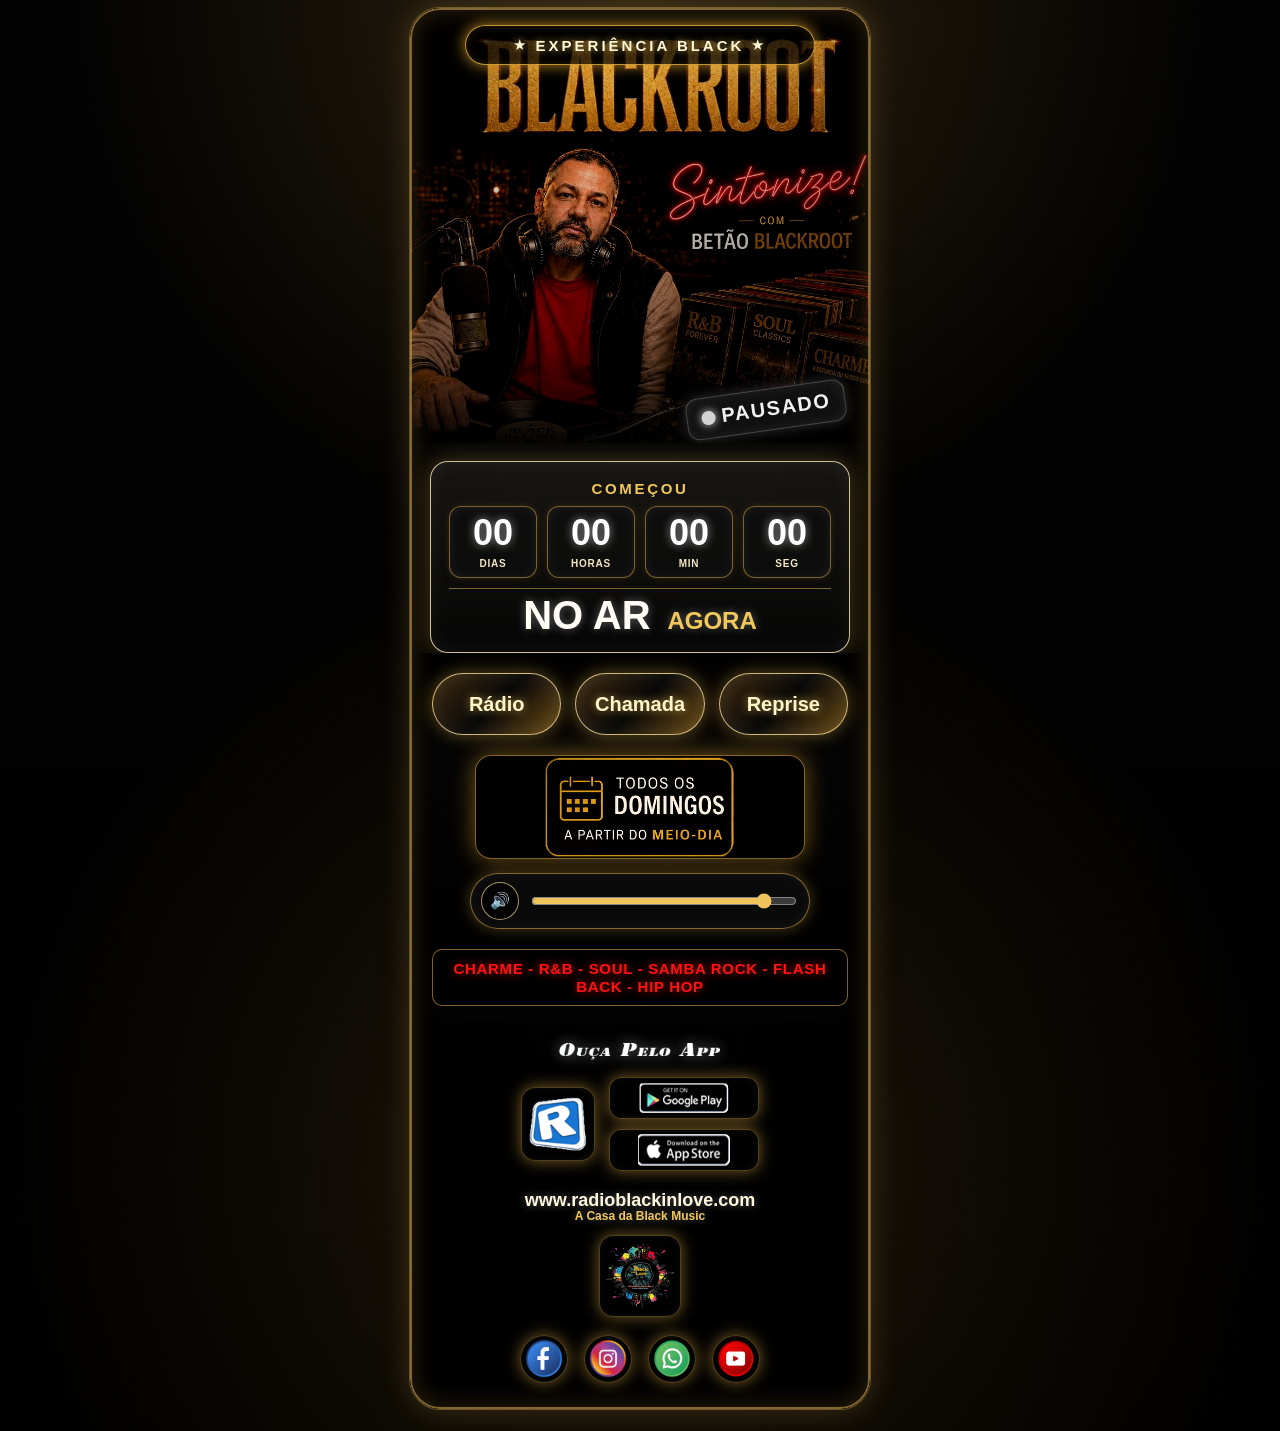
==== commit 254f47e7: "Atualiza a versão do CSS para 1.3.14 e ajusta a posição da caixa "AO VIVO / PAUSADO / CHAMADA" no An" ====
--- a/android.html
+++ b/android.html
@@ -24,7 +24,7 @@
   <meta name="twitter:image" content="https://betao-blackroot.github.io/Flyer_BlackRoot/assets/preview-blackroot-og.jpg" />
 
   <meta name="theme-color" content="#050505" />
-  <link rel="stylesheet" href="css/android.css?v=1.3.13-status-baixa-mais" />
+  <link rel="stylesheet" href="css/android.css?v=1.3.14-status-direct" />
 </head>
 <body class="android-page">
   <main class="android-main" aria-label="Landing Experiência Black versão Android">
--- a/css/android.css
+++ b/css/android.css
@@ -118,8 +118,10 @@
 }
 .ao-vivo-stamp {
   position: absolute;
-  left: 6%;
-  top: 14.5%;
+  left: auto;
+  top: auto;
+  right: 24px;
+  bottom: 12px;
   z-index: 6;
   display: inline-flex;
   align-items: center;
@@ -921,93 +923,3 @@
     max-height: 40px !important;
   }
 }
-
-
-/* =========================================================
-   REV 1.3.10 - REGRA: ajusta SOMENTE a POSIÇÃO da caixa
-   AO VIVO / PAUSADO / CHAMADA no Android.
-   Não altera cor, efeito, texto ou funcionalidade.
-   ========================================================= */
-.android-hero-card .ao-vivo-stamp {
-  left: auto !important;
-  top: auto !important;
-  right: 22px !important;
-  bottom: 86px !important;
-}
-
-@media (max-width: 430px) {
-  .android-hero-card .ao-vivo-stamp {
-    right: 20px !important;
-    bottom: 82px !important;
-  }
-}
-
-
-/* =========================================================
-   REV 1.3.11 - REGRA: ajusta SOMENTE a POSIÇÃO do spectrum
-   no Android, preservando cor, efeito e funcionalidade.
-   ========================================================= */
-.android-hero-card .android-spectrum {
-  left: 14% !important;
-  top: 22.5% !important;
-  width: 72% !important;
-  height: 11.5% !important;
-}
-
-@media (max-width: 430px) {
-  .android-hero-card .android-spectrum {
-    left: 14% !important;
-    top: 22% !important;
-    width: 72% !important;
-    height: 11.5% !important;
-  }
-}
-
-
-/* =========================================================
-   REV 1.3.12 - REGRA: microajuste SOMENTE de posição.
-   1) Baixa mais a caixa AO VIVO / PAUSADO / CHAMADA.
-   2) Centraliza o spectrum no nome BLACKROOT.
-   Sem alterar cor, efeito, texto ou funcionalidade.
-   ========================================================= */
-.android-hero-card .ao-vivo-stamp {
-  right: 22px !important;
-  bottom: 32px !important;
-}
-
-.android-hero-card .android-spectrum {
-  left: 13% !important;
-  top: 14.8% !important;
-  width: 74% !important;
-  height: 10.2% !important;
-}
-
-@media (max-width: 430px) {
-  .android-hero-card .ao-vivo-stamp {
-    right: 20px !important;
-    bottom: 28px !important;
-  }
-
-  .android-hero-card .android-spectrum {
-    left: 13% !important;
-    top: 14.6% !important;
-    width: 74% !important;
-    height: 10.2% !important;
-  }
-}
-
-
-/* =========================================================
-   REV 1.3.13 - REGRA: usa a base do cabeçalho aprovado e
-   ajusta SOMENTE a caixa de status para ficar um pouco mais baixa.
-   Nenhum outro elemento foi alterado.
-   ========================================================= */
-.android-hero-card .ao-vivo-stamp {
-  bottom: 12px !important;
-}
-
-@media (max-width: 430px) {
-  .android-hero-card .ao-vivo-stamp {
-    bottom: 10px !important;
-  }
-}
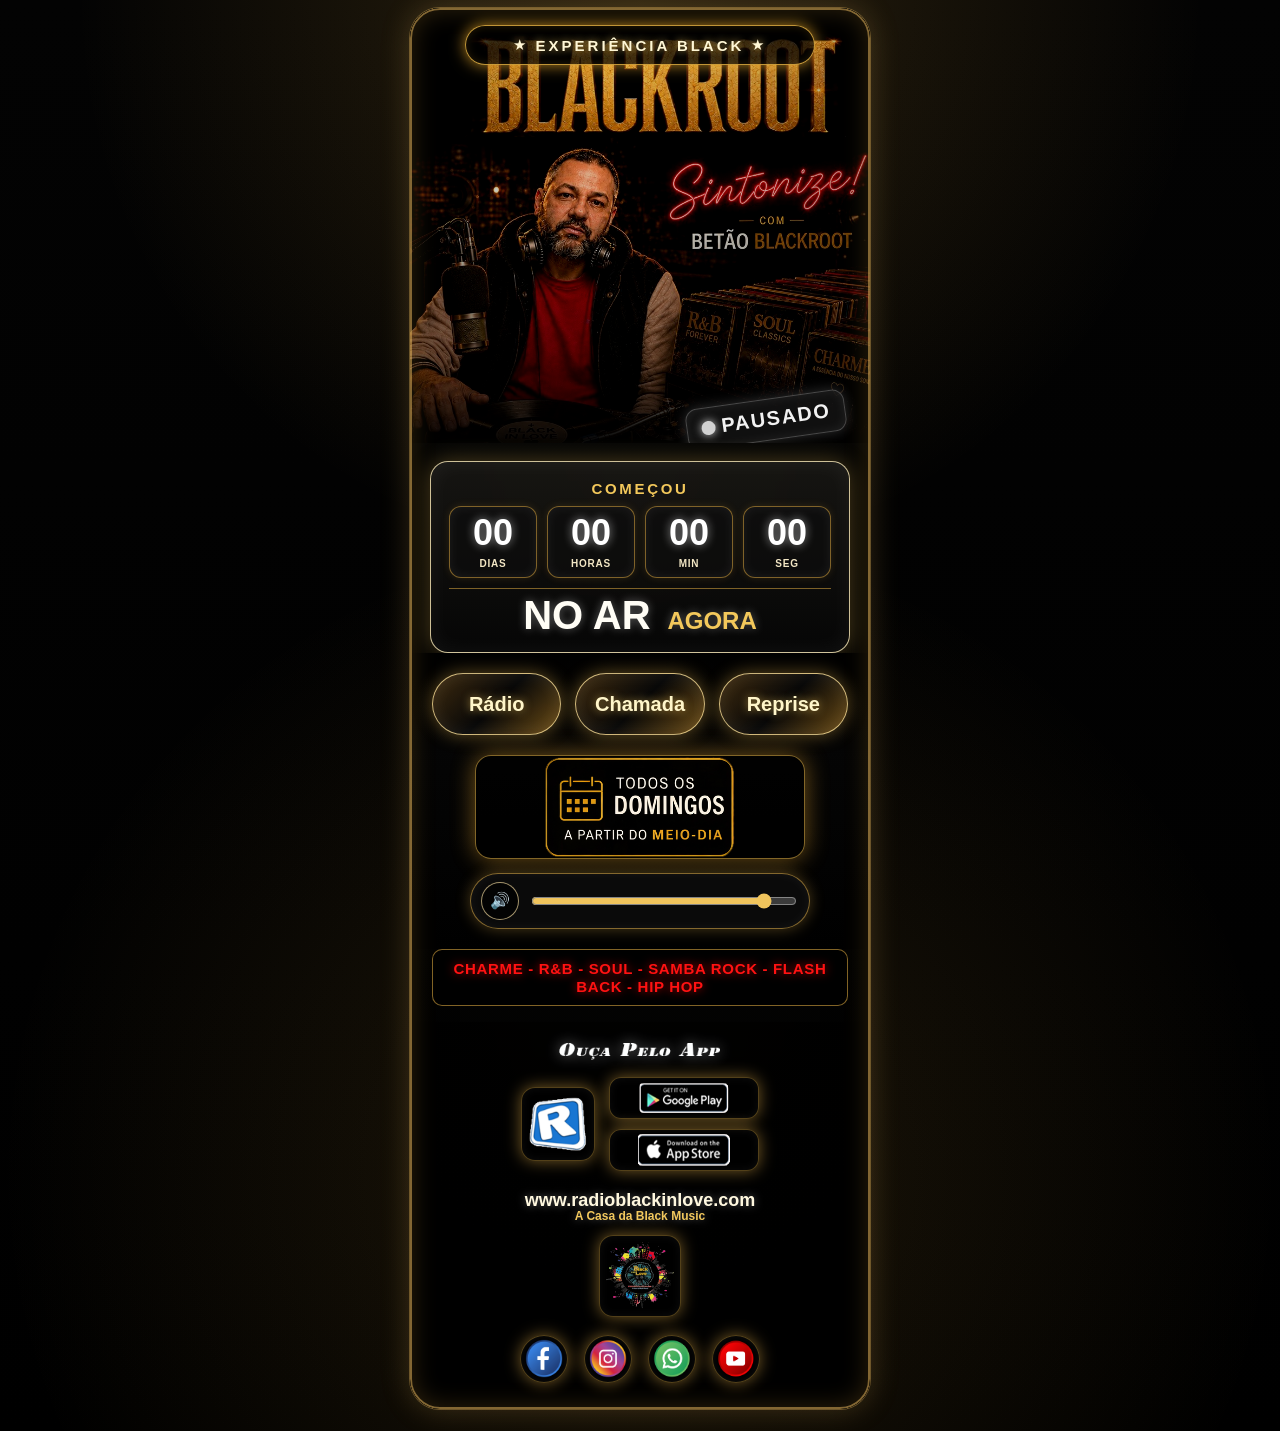
==== commit 7250c152: "Atualiza a versão do CSS para 1.3.15 e ajusta a posição da caixa "AO VIVO" para ficar mais baixa no " ====
--- a/android.html
+++ b/android.html
@@ -24,7 +24,7 @@
   <meta name="twitter:image" content="https://betao-blackroot.github.io/Flyer_BlackRoot/assets/preview-blackroot-og.jpg" />
 
   <meta name="theme-color" content="#050505" />
-  <link rel="stylesheet" href="css/android.css?v=1.3.14-status-direct" />
+  <link rel="stylesheet" href="css/android.css?v=1.3.15-regra-header-status" />
 </head>
 <body class="android-page">
   <main class="android-main" aria-label="Landing Experiência Black versão Android">
--- a/css/android.css
+++ b/css/android.css
@@ -121,7 +121,7 @@
   left: auto;
   top: auto;
   right: 24px;
-  bottom: 12px;
+  bottom: 2px;
   z-index: 6;
   display: inline-flex;
   align-items: center;
@@ -923,3 +923,9 @@
     max-height: 40px !important;
   }
 }
+
+
+/* REV 1.3.15 - REGRA: cabeçalho restaurado da base trancada e somente a caixa de status um pouco mais baixa. */
+@media (max-width: 430px) {
+  .ao-vivo-stamp { right: 20px; bottom: 0; }
+}
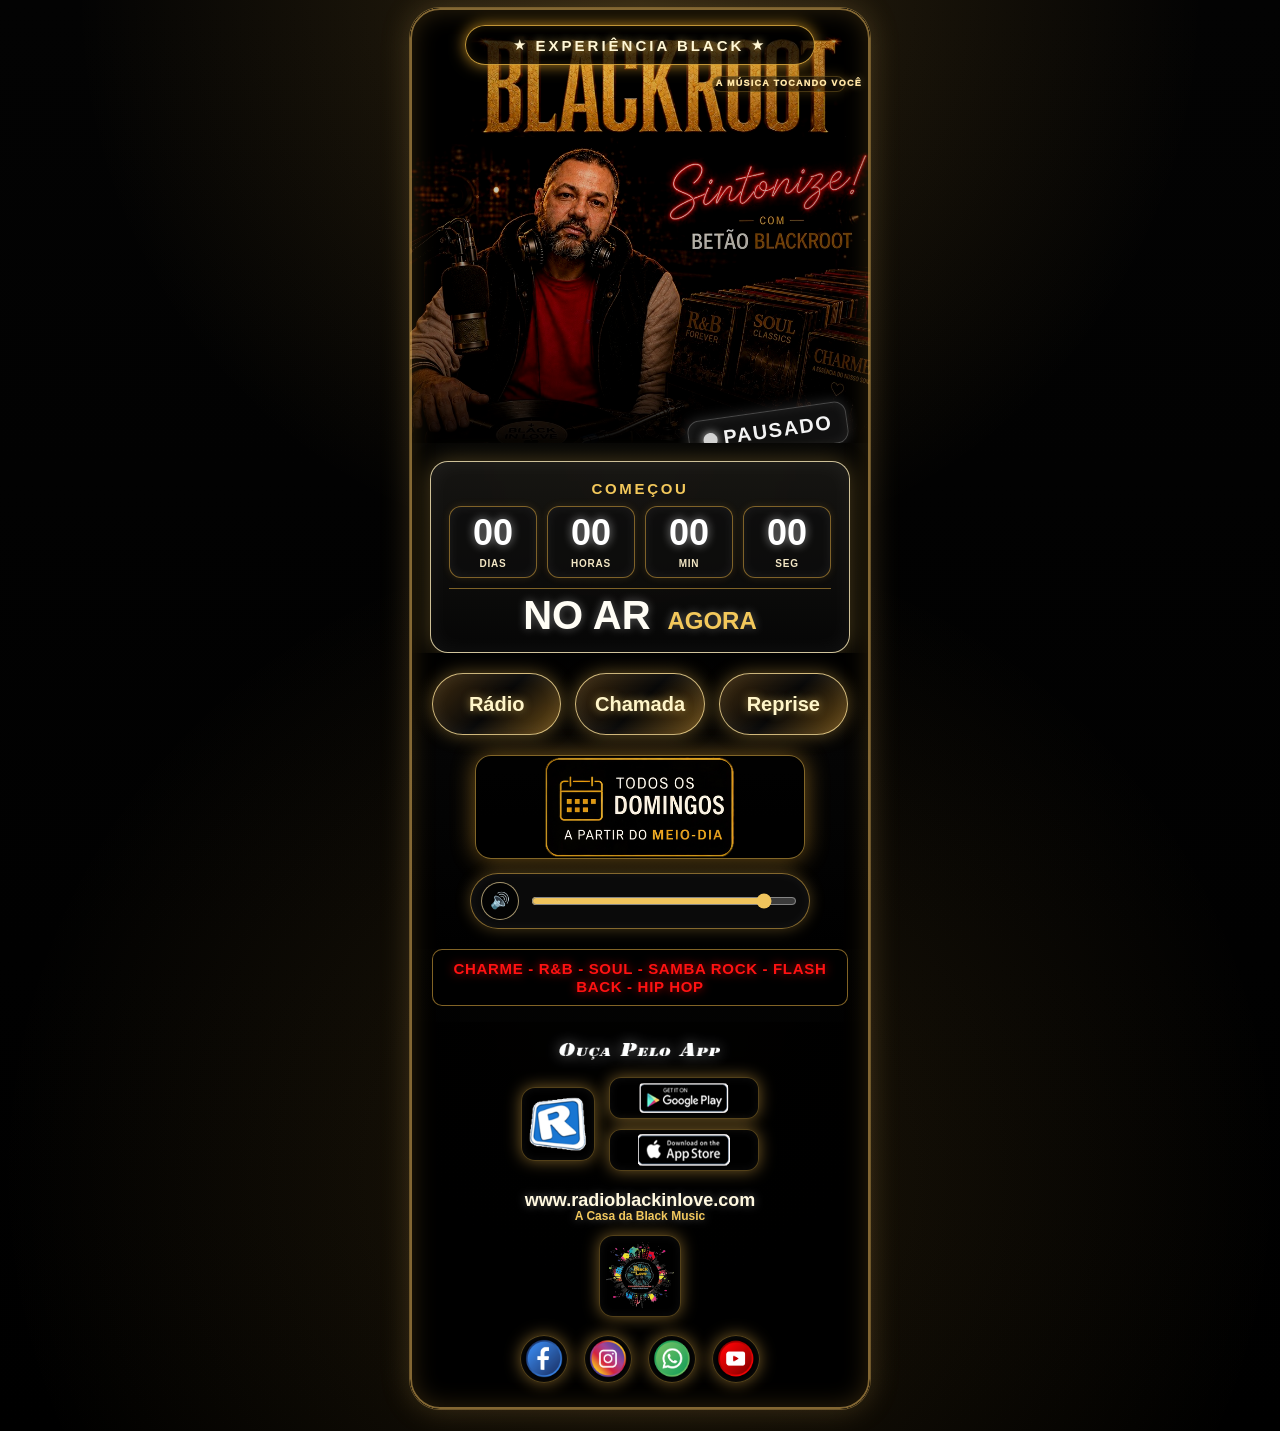
==== commit 9edf4a4e: "Atualiza a versão do CSS para 1.3.16, restaura cabeçalho e adiciona slogan. Ajusta a posição da caix" ====
--- a/android.html
+++ b/android.html
@@ -3,28 +3,10 @@
 <head>
   <meta charset="UTF-8" />
   <meta name="viewport" content="width=device-width, initial-scale=1.0, viewport-fit=cover" />
-  <title>BlackRoot</title>
-
-  <!-- PREVIEW OFICIAL DO LINK - WhatsApp / Facebook / redes sociais -->
-  <meta name="description" content="Clik para Experiência!" />
-  <meta property="og:locale" content="pt_BR" />
-  <meta property="og:type" content="website" />
-  <meta property="og:url" content="https://betao-blackroot.github.io/Flyer_BlackRoot/" />
-  <meta property="og:title" content="BlackRoot" />
-  <meta property="og:description" content="Clik para Experiência!" />
-  <meta property="og:image" content="https://betao-blackroot.github.io/Flyer_BlackRoot/assets/preview-blackroot-og.jpg" />
-  <meta property="og:image:secure_url" content="https://betao-blackroot.github.io/Flyer_BlackRoot/assets/preview-blackroot-og.jpg" />
-  <meta property="og:image:type" content="image/jpeg" />
-  <meta property="og:image:width" content="1200" />
-  <meta property="og:image:height" content="630" />
-  <meta property="og:image:alt" content="BlackRoot - Clik para Experiência!" />
-  <meta name="twitter:card" content="summary_large_image" />
-  <meta name="twitter:title" content="BlackRoot" />
-  <meta name="twitter:description" content="Clik para Experiência!" />
-  <meta name="twitter:image" content="https://betao-blackroot.github.io/Flyer_BlackRoot/assets/preview-blackroot-og.jpg" />
-
+  <title>Experiência Black | Android</title>
+  <meta name="description" content="Versão Android da landing Experiência Black." />
   <meta name="theme-color" content="#050505" />
-  <link rel="stylesheet" href="css/android.css?v=1.3.15-regra-header-status" />
+  <link rel="stylesheet" href="css/android.css?v=1.3.16-regra-restaurada" />
 </head>
 <body class="android-page">
   <main class="android-main" aria-label="Landing Experiência Black versão Android">
@@ -37,6 +19,10 @@
 
         <div class="android-inner-title" aria-hidden="true">
           <span>★</span><strong>EXPERIÊNCIA BLACK</strong><span>★</span>
+        </div>
+
+        <div class="android-tagline" aria-hidden="true">
+          <span>A MÚSICA TOCANDO VOCÊ</span>
         </div>
 
         <div class="ao-vivo-stamp is-paused" id="aoVivoStamp" aria-label="Status da transmissão: pausado">
--- a/css/android.css
+++ b/css/android.css
@@ -120,8 +120,8 @@
   position: absolute;
   left: auto;
   top: auto;
-  right: 24px;
-  bottom: 2px;
+  right: 22px;
+  bottom: -10px;
   z-index: 6;
   display: inline-flex;
   align-items: center;
@@ -925,7 +925,39 @@
 }
 
 
-/* REV 1.3.15 - REGRA: cabeçalho restaurado da base trancada e somente a caixa de status um pouco mais baixa. */
+/* REV 1.3.16 - REGRA restaurada: cabeçalho da base correta + slogan faltante + caixa de status um pouco mais baixa. */
+.android-tagline {
+  position: absolute;
+  top: 15.6%;
+  right: 5.4%;
+  width: 29%;
+  min-height: 16px;
+  height: 16px;
+  padding: 0 3px;
+  z-index: 5;
+  display: flex;
+  align-items: center;
+  justify-content: center;
+  border-radius: 999px;
+  background: rgba(0,0,0,.56);
+  border: 1px solid rgba(245,190,71,.28);
+  box-shadow: 0 0 14px rgba(255,184,46,.20), inset 0 0 10px rgba(255,184,46,.08);
+  pointer-events: none;
+}
+.android-tagline span {
+  display: block;
+  width: 100%;
+  color: #ffe6a7;
+  font-size: clamp(6px, 1.9vw, 9px);
+  font-weight: 950;
+  letter-spacing: .14em;
+  line-height: 1;
+  text-align: center;
+  text-transform: uppercase;
+  text-shadow: 0 0 8px rgba(255, 214, 125, .42);
+  white-space: nowrap;
+}
 @media (max-width: 430px) {
-  .ao-vivo-stamp { right: 20px; bottom: 0; }
-}
+  .ao-vivo-stamp { right: 20px; bottom: -12px; }
+  .android-tagline { top: 15.6%; right: 5.3%; width: 31%; height: 15px; min-height: 15px; }
+}
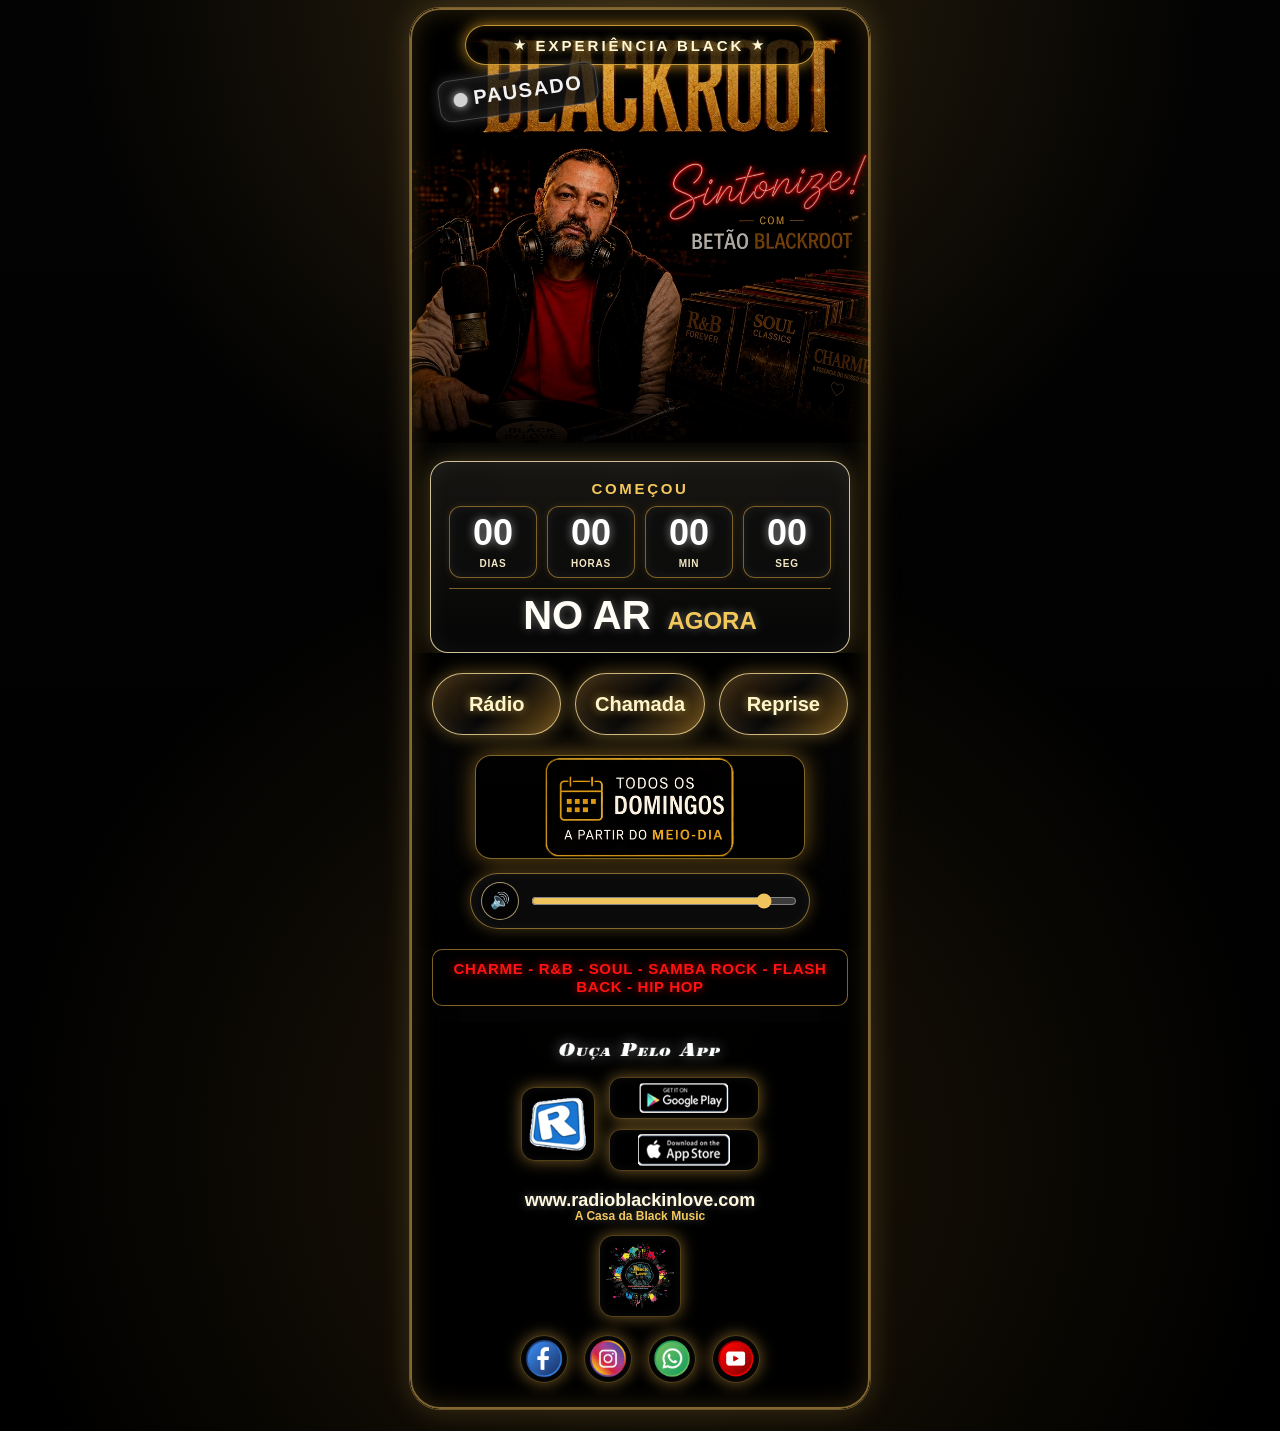
==== commit 962d8b52: "Restaura a versão do CSS para 1.3.3 e ajusta a posição da caixa "AO VIVO". Remove a tagline do cabeç" ====
--- a/android.html
+++ b/android.html
@@ -6,7 +6,7 @@
   <title>Experiência Black | Android</title>
   <meta name="description" content="Versão Android da landing Experiência Black." />
   <meta name="theme-color" content="#050505" />
-  <link rel="stylesheet" href="css/android.css?v=1.3.16-regra-restaurada" />
+  <link rel="stylesheet" href="css/android.css?v=1.3.3-app-badges-final" />
 </head>
 <body class="android-page">
   <main class="android-main" aria-label="Landing Experiência Black versão Android">
@@ -19,10 +19,6 @@
 
         <div class="android-inner-title" aria-hidden="true">
           <span>★</span><strong>EXPERIÊNCIA BLACK</strong><span>★</span>
-        </div>
-
-        <div class="android-tagline" aria-hidden="true">
-          <span>A MÚSICA TOCANDO VOCÊ</span>
         </div>
 
         <div class="ao-vivo-stamp is-paused" id="aoVivoStamp" aria-label="Status da transmissão: pausado">
--- a/css/android.css
+++ b/css/android.css
@@ -118,10 +118,8 @@
 }
 .ao-vivo-stamp {
   position: absolute;
-  left: auto;
-  top: auto;
-  right: 22px;
-  bottom: -10px;
+  left: 6%;
+  top: 14.5%;
   z-index: 6;
   display: inline-flex;
   align-items: center;
@@ -923,41 +921,3 @@
     max-height: 40px !important;
   }
 }
-
-
-/* REV 1.3.16 - REGRA restaurada: cabeçalho da base correta + slogan faltante + caixa de status um pouco mais baixa. */
-.android-tagline {
-  position: absolute;
-  top: 15.6%;
-  right: 5.4%;
-  width: 29%;
-  min-height: 16px;
-  height: 16px;
-  padding: 0 3px;
-  z-index: 5;
-  display: flex;
-  align-items: center;
-  justify-content: center;
-  border-radius: 999px;
-  background: rgba(0,0,0,.56);
-  border: 1px solid rgba(245,190,71,.28);
-  box-shadow: 0 0 14px rgba(255,184,46,.20), inset 0 0 10px rgba(255,184,46,.08);
-  pointer-events: none;
-}
-.android-tagline span {
-  display: block;
-  width: 100%;
-  color: #ffe6a7;
-  font-size: clamp(6px, 1.9vw, 9px);
-  font-weight: 950;
-  letter-spacing: .14em;
-  line-height: 1;
-  text-align: center;
-  text-transform: uppercase;
-  text-shadow: 0 0 8px rgba(255, 214, 125, .42);
-  white-space: nowrap;
-}
-@media (max-width: 430px) {
-  .ao-vivo-stamp { right: 20px; bottom: -12px; }
-  .android-tagline { top: 15.6%; right: 5.3%; width: 31%; height: 15px; min-height: 15px; }
-}
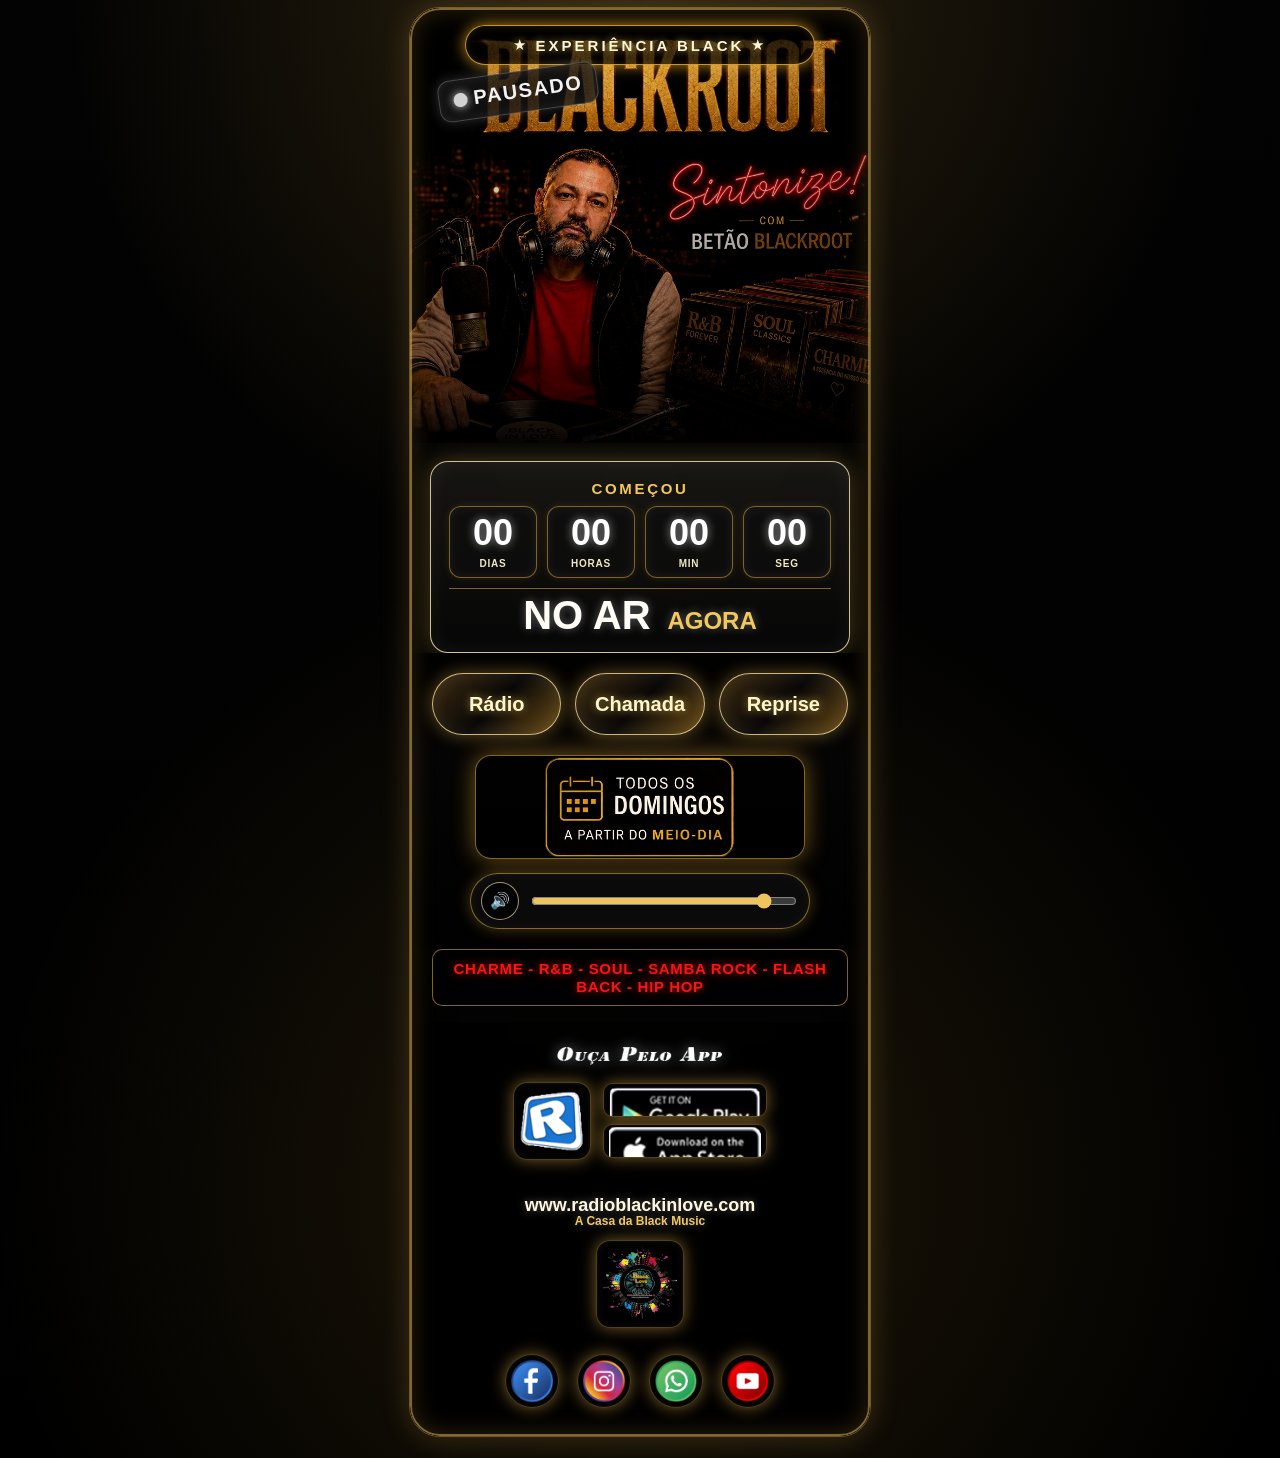
==== commit a2afafe2: "Add configuration file, landing page, and Vercel configuration - Created js/config.js for editable c" ====
--- a/android.html
+++ b/android.html
@@ -6,7 +6,7 @@
   <title>Experiência Black | Android</title>
   <meta name="description" content="Versão Android da landing Experiência Black." />
   <meta name="theme-color" content="#050505" />
-  <link rel="stylesheet" href="css/android.css?v=1.3.3-app-badges-final" />
+  <link rel="stylesheet" href="css/android.css?v=1.3.1-footer-ok" />
 </head>
 <body class="android-page">
   <main class="android-main" aria-label="Landing Experiência Black versão Android">
@@ -109,7 +109,7 @@
   <audio id="introAudio" src="assets/audio/chamada.mp3" preload="auto"></audio>
   <audio id="streamAudio" preload="none"></audio>
   <iframe id="repriseFrame" title="Reprise Experiência Black" src="about:blank" allow="autoplay; encrypted-media" style="position:absolute;width:1px;height:1px;left:-9999px;top:-9999px;border:0;"></iframe>
-  <script src="js/config.js?v=1.3.2"></script>
-  <script src="js/app.js?v=1.3.2-footer-clean"></script>
+  <script src="js/config.js?v=1.3.1"></script>
+  <script src="js/app.js?v=1.3.1-footer-ok"></script>
 </body>
 </html>
--- a/css/android.css
+++ b/css/android.css
@@ -520,404 +520,3 @@
     font-size: 13px !important;
   }
 }
-
-
-/* =========================================================
-   REV 1.3.2 - RODAPÉ ANDROID LIMPO E TESTÁVEL
-   Correção real: separa Apps, site/logo e redes sociais para
-   impedir qualquer sobreposição no celular.
-   ========================================================= */
-.android-footer {
-  overflow: hidden !important;
-  display: flex !important;
-  flex-direction: column !important;
-  align-items: stretch !important;
-  gap: 18px !important;
-  padding: 18px 18px 26px !important;
-}
-
-.android-app-block {
-  display: flex !important;
-  flex-direction: column !important;
-  align-items: center !important;
-  justify-content: flex-start !important;
-  width: 100% !important;
-  gap: 10px !important;
-  margin: 0 !important;
-  padding: 0 !important;
-  position: relative !important;
-  z-index: 1 !important;
-}
-
-.android-app-block .text-ouca-app {
-  width: 168px !important;
-  max-width: 52vw !important;
-  height: auto !important;
-  display: block !important;
-  margin: 0 auto 2px !important;
-}
-
-.android-app-row {
-  width: 252px !important;
-  max-width: 78vw !important;
-  min-height: 76px !important;
-  display: grid !important;
-  grid-template-columns: 72px 148px !important;
-  gap: 10px !important;
-  align-items: center !important;
-  justify-content: center !important;
-  margin: 0 auto !important;
-  padding: 0 !important;
-  position: relative !important;
-  z-index: 2 !important;
-}
-
-.android-app-row .logo-button {
-  width: 72px !important;
-  height: 72px !important;
-  min-width: 72px !important;
-  max-width: 72px !important;
-  min-height: 72px !important;
-  max-height: 72px !important;
-  margin: 0 !important;
-  padding: 5px !important;
-  position: static !important;
-  transform: none !important;
-  overflow: hidden !important;
-}
-
-.android-app-row .img-radios {
-  width: 100% !important;
-  height: 100% !important;
-  object-fit: contain !important;
-}
-
-.android-store-stack {
-  width: 148px !important;
-  max-width: 148px !important;
-  display: flex !important;
-  flex-direction: column !important;
-  gap: 7px !important;
-  align-items: stretch !important;
-  justify-content: center !important;
-  margin: 0 !important;
-  padding: 0 !important;
-  position: static !important;
-  z-index: 2 !important;
-}
-
-.android-store-stack .image-badge,
-.android-store-stack .float-android,
-.android-store-stack .float-apple {
-  width: 148px !important;
-  height: 31px !important;
-  min-width: 148px !important;
-  max-width: 148px !important;
-  min-height: 31px !important;
-  max-height: 31px !important;
-  margin: 0 !important;
-  padding: 2px 5px !important;
-  position: static !important;
-  left: auto !important;
-  top: auto !important;
-  right: auto !important;
-  bottom: auto !important;
-  transform: none !important;
-  overflow: hidden !important;
-  border-radius: 9px !important;
-}
-
-.android-store-stack .badge-img {
-  width: 100% !important;
-  height: 100% !important;
-  max-width: 100% !important;
-  max-height: 100% !important;
-  object-fit: contain !important;
-  display: block !important;
-  margin: 0 auto !important;
-  position: static !important;
-  transform: none !important;
-}
-
-.android-brand-block {
-  display: flex !important;
-  flex-direction: column !important;
-  align-items: center !important;
-  justify-content: flex-start !important;
-  width: 100% !important;
-  gap: 12px !important;
-  margin: 2px 0 0 !important;
-  padding: 0 !important;
-  position: relative !important;
-  z-index: 1 !important;
-}
-
-.brand-footer-text {
-  width: 100% !important;
-  max-width: 330px !important;
-  display: grid !important;
-  grid-template-columns: 1fr !important;
-  justify-items: center !important;
-  text-align: center !important;
-  margin: 0 auto !important;
-  padding: 0 !important;
-  position: relative !important;
-  z-index: 4 !important;
-  line-height: 1.08 !important;
-}
-
-.brand-footer-site {
-  display: block !important;
-  font-size: clamp(15px, 4vw, 18px) !important;
-  line-height: 1.05 !important;
-  white-space: nowrap !important;
-}
-
-.brand-footer-slogan {
-  display: block !important;
-  font-size: clamp(9px, 2.5vw, 12px) !important;
-  line-height: 1.05 !important;
-}
-
-.android-logo {
-  width: 82px !important;
-  height: 82px !important;
-  min-width: 82px !important;
-  max-width: 82px !important;
-  min-height: 82px !important;
-  max-height: 82px !important;
-  padding: 6px !important;
-  margin: 0 auto !important;
-  position: static !important;
-  transform: none !important;
-}
-
-.android-social-row {
-  display: flex !important;
-  align-items: center !important;
-  justify-content: center !important;
-  gap: 16px !important;
-  width: 100% !important;
-  margin: 0 auto !important;
-  padding: 0 !important;
-  position: relative !important;
-  z-index: 2 !important;
-}
-
-.android-social-row .icon-only {
-  width: 48px !important;
-  height: 48px !important;
-  min-width: 48px !important;
-  min-height: 48px !important;
-  margin: 0 !important;
-  position: static !important;
-  transform: none !important;
-}
-
-@media (max-width: 370px) {
-  .android-footer { padding-left: 14px !important; padding-right: 14px !important; gap: 16px !important; }
-  .android-app-row { width: 232px !important; grid-template-columns: 64px 136px !important; gap: 9px !important; }
-  .android-app-row .logo-button { width: 64px !important; height: 64px !important; min-width: 64px !important; max-width: 64px !important; min-height: 64px !important; max-height: 64px !important; }
-  .android-store-stack { width: 136px !important; max-width: 136px !important; gap: 6px !important; }
-  .android-store-stack .image-badge,
-  .android-store-stack .float-android,
-  .android-store-stack .float-apple { width: 136px !important; height: 29px !important; min-width: 136px !important; max-width: 136px !important; min-height: 29px !important; max-height: 29px !important; }
-  .android-logo { width: 76px !important; height: 76px !important; min-width: 76px !important; max-width: 76px !important; min-height: 76px !important; max-height: 76px !important; }
-  .android-social-row .icon-only { width: 44px !important; height: 44px !important; min-width: 44px !important; min-height: 44px !important; }
-}
-
-
-/* =========================================================
-   REV 1.3.3 - AJUSTE FINAL SOMENTE GOOGLE PLAY / APP STORE
-   REGRA: tudo travado. Só os dois selos foram reduzidos e
-   centralizados para ficarem 100% visíveis no Android.
-   ========================================================= */
-.android-store-stack {
-  width: 132px !important;
-  max-width: 132px !important;
-  min-width: 132px !important;
-  gap: 8px !important;
-}
-
-.android-store-stack .image-badge,
-.android-store-stack .float-android,
-.android-store-stack .float-apple {
-  width: 132px !important;
-  max-width: 132px !important;
-  min-width: 132px !important;
-  height: 30px !important;
-  max-height: 30px !important;
-  min-height: 30px !important;
-  padding: 0 !important;
-  box-sizing: border-box !important;
-  display: flex !important;
-  align-items: center !important;
-  justify-content: center !important;
-  overflow: visible !important;
-  border-radius: 9px !important;
-}
-
-.android-store-stack .badge-img {
-  width: 118px !important;
-  max-width: 118px !important;
-  height: auto !important;
-  max-height: 24px !important;
-  object-fit: contain !important;
-  object-position: center center !important;
-  display: block !important;
-  margin: 0 auto !important;
-  padding: 0 !important;
-  position: static !important;
-  transform: none !important;
-}
-
-.android-app-row {
-  grid-template-columns: 72px 132px !important;
-  width: 224px !important;
-  max-width: 74vw !important;
-}
-
-@media (max-width: 370px) {
-  .android-app-row {
-    grid-template-columns: 64px 124px !important;
-    width: 206px !important;
-  }
-  .android-store-stack {
-    width: 124px !important;
-    max-width: 124px !important;
-    min-width: 124px !important;
-  }
-  .android-store-stack .image-badge,
-  .android-store-stack .float-android,
-  .android-store-stack .float-apple {
-    width: 124px !important;
-    max-width: 124px !important;
-    min-width: 124px !important;
-    height: 28px !important;
-    min-height: 28px !important;
-    max-height: 28px !important;
-  }
-  .android-store-stack .badge-img {
-    width: 111px !important;
-    max-width: 111px !important;
-    max-height: 22px !important;
-  }
-}
-
-
-/* =========================================================
-   REV 1.3.4 - CORRECAO REAL SOMENTE DO BLOCO OUCA PELO APP
-   Objetivo: impedir sobreposicao dos selos Google Play/App Store
-   no Android. Tudo o resto permanece travado.
-   ========================================================= */
-.android-app-block {
-  gap: 12px !important;
-}
-
-.android-app-row {
-  width: min(100%, 290px) !important;
-  max-width: 290px !important;
-  display: flex !important;
-  flex-direction: row !important;
-  align-items: center !important;
-  justify-content: center !important;
-  gap: 14px !important;
-  flex-wrap: nowrap !important;
-  margin: 0 auto !important;
-}
-
-.android-app-row .logo-button.float-radios {
-  width: 74px !important;
-  min-width: 74px !important;
-  max-width: 74px !important;
-  height: 74px !important;
-  min-height: 74px !important;
-  max-height: 74px !important;
-  padding: 6px !important;
-  box-sizing: border-box !important;
-  overflow: hidden !important;
-  flex: 0 0 74px !important;
-}
-
-.android-app-row .img-radios {
-  width: 100% !important;
-  max-width: 100% !important;
-  height: auto !important;
-  display: block !important;
-}
-
-.android-store-stack {
-  width: 150px !important;
-  min-width: 150px !important;
-  max-width: 150px !important;
-  display: flex !important;
-  flex-direction: column !important;
-  align-items: center !important;
-  justify-content: center !important;
-  gap: 10px !important;
-  flex: 0 0 150px !important;
-}
-
-.android-store-stack .image-badge,
-.android-store-stack .float-android,
-.android-store-stack .float-apple {
-  width: 150px !important;
-  min-width: 150px !important;
-  max-width: 150px !important;
-  height: 42px !important;
-  min-height: 42px !important;
-  max-height: 42px !important;
-  padding: 4px 8px !important;
-  box-sizing: border-box !important;
-  display: flex !important;
-  align-items: center !important;
-  justify-content: center !important;
-  overflow: hidden !important;
-  border-radius: 12px !important;
-}
-
-.android-store-stack .badge-img {
-  width: 100% !important;
-  max-width: 100% !important;
-  height: auto !important;
-  max-height: 100% !important;
-  object-fit: contain !important;
-  object-position: center center !important;
-  display: block !important;
-  margin: 0 auto !important;
-  transform: none !important;
-}
-
-@media (max-width: 370px) {
-  .android-app-row {
-    width: min(100%, 270px) !important;
-    max-width: 270px !important;
-    gap: 12px !important;
-  }
-  .android-app-row .logo-button.float-radios {
-    width: 68px !important;
-    min-width: 68px !important;
-    max-width: 68px !important;
-    height: 68px !important;
-    min-height: 68px !important;
-    max-height: 68px !important;
-    flex-basis: 68px !important;
-  }
-  .android-store-stack {
-    width: 140px !important;
-    min-width: 140px !important;
-    max-width: 140px !important;
-    gap: 8px !important;
-    flex-basis: 140px !important;
-  }
-  .android-store-stack .image-badge,
-  .android-store-stack .float-android,
-  .android-store-stack .float-apple {
-    width: 140px !important;
-    min-width: 140px !important;
-    max-width: 140px !important;
-    height: 40px !important;
-    min-height: 40px !important;
-    max-height: 40px !important;
-  }
-}
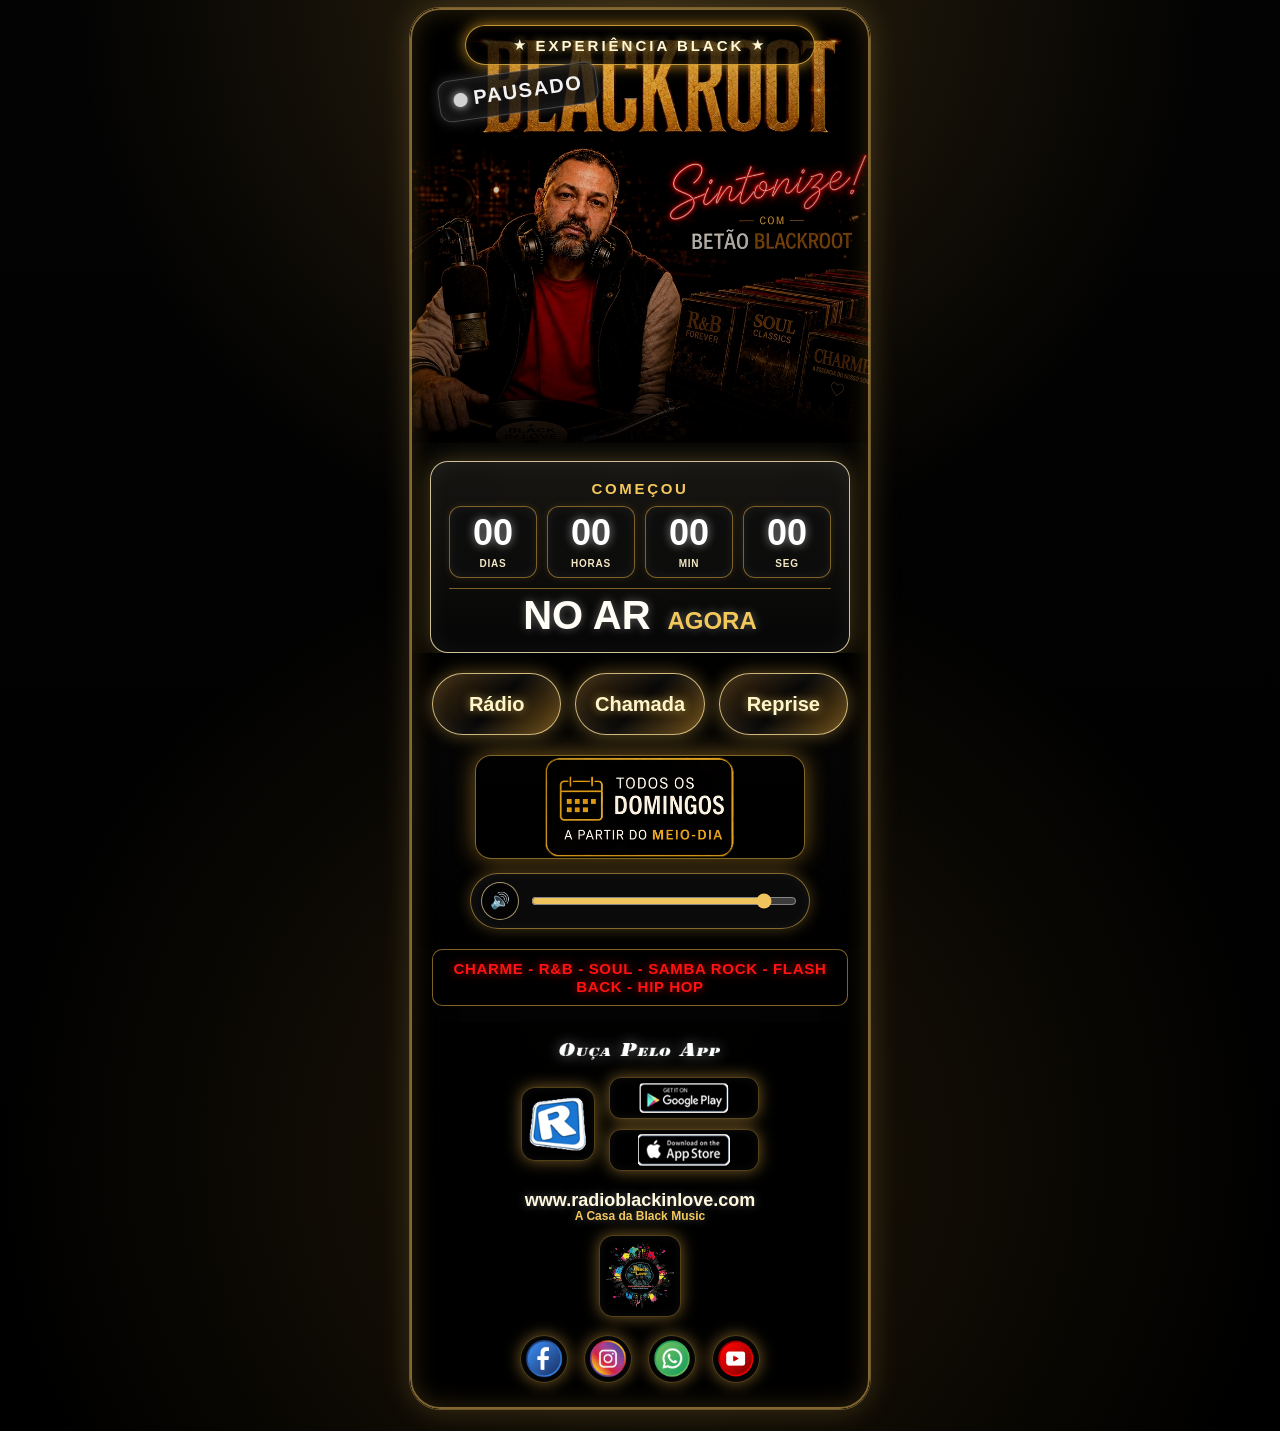
==== commit a0a7528e: "Remover arquivos obsoletos e adicionar scripts para renderização móvel com Selenium e Playwright" ====
--- a/android.html
+++ b/android.html
@@ -6,7 +6,7 @@
   <title>Experiência Black | Android</title>
   <meta name="description" content="Versão Android da landing Experiência Black." />
   <meta name="theme-color" content="#050505" />
-  <link rel="stylesheet" href="css/android.css?v=1.3.1-footer-ok" />
+  <link rel="stylesheet" href="css/android.css?v=1.3.3-app-badges-final" />
 </head>
 <body class="android-page">
   <main class="android-main" aria-label="Landing Experiência Black versão Android">
@@ -109,7 +109,7 @@
   <audio id="introAudio" src="assets/audio/chamada.mp3" preload="auto"></audio>
   <audio id="streamAudio" preload="none"></audio>
   <iframe id="repriseFrame" title="Reprise Experiência Black" src="about:blank" allow="autoplay; encrypted-media" style="position:absolute;width:1px;height:1px;left:-9999px;top:-9999px;border:0;"></iframe>
-  <script src="js/config.js?v=1.3.1"></script>
-  <script src="js/app.js?v=1.3.1-footer-ok"></script>
+  <script src="js/config.js?v=1.3.2"></script>
+  <script src="js/app.js?v=1.3.2-footer-clean"></script>
 </body>
 </html>
--- a/css/android.css
+++ b/css/android.css
@@ -520,3 +520,404 @@
     font-size: 13px !important;
   }
 }
+
+
+/* =========================================================
+   REV 1.3.2 - RODAPÉ ANDROID LIMPO E TESTÁVEL
+   Correção real: separa Apps, site/logo e redes sociais para
+   impedir qualquer sobreposição no celular.
+   ========================================================= */
+.android-footer {
+  overflow: hidden !important;
+  display: flex !important;
+  flex-direction: column !important;
+  align-items: stretch !important;
+  gap: 18px !important;
+  padding: 18px 18px 26px !important;
+}
+
+.android-app-block {
+  display: flex !important;
+  flex-direction: column !important;
+  align-items: center !important;
+  justify-content: flex-start !important;
+  width: 100% !important;
+  gap: 10px !important;
+  margin: 0 !important;
+  padding: 0 !important;
+  position: relative !important;
+  z-index: 1 !important;
+}
+
+.android-app-block .text-ouca-app {
+  width: 168px !important;
+  max-width: 52vw !important;
+  height: auto !important;
+  display: block !important;
+  margin: 0 auto 2px !important;
+}
+
+.android-app-row {
+  width: 252px !important;
+  max-width: 78vw !important;
+  min-height: 76px !important;
+  display: grid !important;
+  grid-template-columns: 72px 148px !important;
+  gap: 10px !important;
+  align-items: center !important;
+  justify-content: center !important;
+  margin: 0 auto !important;
+  padding: 0 !important;
+  position: relative !important;
+  z-index: 2 !important;
+}
+
+.android-app-row .logo-button {
+  width: 72px !important;
+  height: 72px !important;
+  min-width: 72px !important;
+  max-width: 72px !important;
+  min-height: 72px !important;
+  max-height: 72px !important;
+  margin: 0 !important;
+  padding: 5px !important;
+  position: static !important;
+  transform: none !important;
+  overflow: hidden !important;
+}
+
+.android-app-row .img-radios {
+  width: 100% !important;
+  height: 100% !important;
+  object-fit: contain !important;
+}
+
+.android-store-stack {
+  width: 148px !important;
+  max-width: 148px !important;
+  display: flex !important;
+  flex-direction: column !important;
+  gap: 7px !important;
+  align-items: stretch !important;
+  justify-content: center !important;
+  margin: 0 !important;
+  padding: 0 !important;
+  position: static !important;
+  z-index: 2 !important;
+}
+
+.android-store-stack .image-badge,
+.android-store-stack .float-android,
+.android-store-stack .float-apple {
+  width: 148px !important;
+  height: 31px !important;
+  min-width: 148px !important;
+  max-width: 148px !important;
+  min-height: 31px !important;
+  max-height: 31px !important;
+  margin: 0 !important;
+  padding: 2px 5px !important;
+  position: static !important;
+  left: auto !important;
+  top: auto !important;
+  right: auto !important;
+  bottom: auto !important;
+  transform: none !important;
+  overflow: hidden !important;
+  border-radius: 9px !important;
+}
+
+.android-store-stack .badge-img {
+  width: 100% !important;
+  height: 100% !important;
+  max-width: 100% !important;
+  max-height: 100% !important;
+  object-fit: contain !important;
+  display: block !important;
+  margin: 0 auto !important;
+  position: static !important;
+  transform: none !important;
+}
+
+.android-brand-block {
+  display: flex !important;
+  flex-direction: column !important;
+  align-items: center !important;
+  justify-content: flex-start !important;
+  width: 100% !important;
+  gap: 12px !important;
+  margin: 2px 0 0 !important;
+  padding: 0 !important;
+  position: relative !important;
+  z-index: 1 !important;
+}
+
+.brand-footer-text {
+  width: 100% !important;
+  max-width: 330px !important;
+  display: grid !important;
+  grid-template-columns: 1fr !important;
+  justify-items: center !important;
+  text-align: center !important;
+  margin: 0 auto !important;
+  padding: 0 !important;
+  position: relative !important;
+  z-index: 4 !important;
+  line-height: 1.08 !important;
+}
+
+.brand-footer-site {
+  display: block !important;
+  font-size: clamp(15px, 4vw, 18px) !important;
+  line-height: 1.05 !important;
+  white-space: nowrap !important;
+}
+
+.brand-footer-slogan {
+  display: block !important;
+  font-size: clamp(9px, 2.5vw, 12px) !important;
+  line-height: 1.05 !important;
+}
+
+.android-logo {
+  width: 82px !important;
+  height: 82px !important;
+  min-width: 82px !important;
+  max-width: 82px !important;
+  min-height: 82px !important;
+  max-height: 82px !important;
+  padding: 6px !important;
+  margin: 0 auto !important;
+  position: static !important;
+  transform: none !important;
+}
+
+.android-social-row {
+  display: flex !important;
+  align-items: center !important;
+  justify-content: center !important;
+  gap: 16px !important;
+  width: 100% !important;
+  margin: 0 auto !important;
+  padding: 0 !important;
+  position: relative !important;
+  z-index: 2 !important;
+}
+
+.android-social-row .icon-only {
+  width: 48px !important;
+  height: 48px !important;
+  min-width: 48px !important;
+  min-height: 48px !important;
+  margin: 0 !important;
+  position: static !important;
+  transform: none !important;
+}
+
+@media (max-width: 370px) {
+  .android-footer { padding-left: 14px !important; padding-right: 14px !important; gap: 16px !important; }
+  .android-app-row { width: 232px !important; grid-template-columns: 64px 136px !important; gap: 9px !important; }
+  .android-app-row .logo-button { width: 64px !important; height: 64px !important; min-width: 64px !important; max-width: 64px !important; min-height: 64px !important; max-height: 64px !important; }
+  .android-store-stack { width: 136px !important; max-width: 136px !important; gap: 6px !important; }
+  .android-store-stack .image-badge,
+  .android-store-stack .float-android,
+  .android-store-stack .float-apple { width: 136px !important; height: 29px !important; min-width: 136px !important; max-width: 136px !important; min-height: 29px !important; max-height: 29px !important; }
+  .android-logo { width: 76px !important; height: 76px !important; min-width: 76px !important; max-width: 76px !important; min-height: 76px !important; max-height: 76px !important; }
+  .android-social-row .icon-only { width: 44px !important; height: 44px !important; min-width: 44px !important; min-height: 44px !important; }
+}
+
+
+/* =========================================================
+   REV 1.3.3 - AJUSTE FINAL SOMENTE GOOGLE PLAY / APP STORE
+   REGRA: tudo travado. Só os dois selos foram reduzidos e
+   centralizados para ficarem 100% visíveis no Android.
+   ========================================================= */
+.android-store-stack {
+  width: 132px !important;
+  max-width: 132px !important;
+  min-width: 132px !important;
+  gap: 8px !important;
+}
+
+.android-store-stack .image-badge,
+.android-store-stack .float-android,
+.android-store-stack .float-apple {
+  width: 132px !important;
+  max-width: 132px !important;
+  min-width: 132px !important;
+  height: 30px !important;
+  max-height: 30px !important;
+  min-height: 30px !important;
+  padding: 0 !important;
+  box-sizing: border-box !important;
+  display: flex !important;
+  align-items: center !important;
+  justify-content: center !important;
+  overflow: visible !important;
+  border-radius: 9px !important;
+}
+
+.android-store-stack .badge-img {
+  width: 118px !important;
+  max-width: 118px !important;
+  height: auto !important;
+  max-height: 24px !important;
+  object-fit: contain !important;
+  object-position: center center !important;
+  display: block !important;
+  margin: 0 auto !important;
+  padding: 0 !important;
+  position: static !important;
+  transform: none !important;
+}
+
+.android-app-row {
+  grid-template-columns: 72px 132px !important;
+  width: 224px !important;
+  max-width: 74vw !important;
+}
+
+@media (max-width: 370px) {
+  .android-app-row {
+    grid-template-columns: 64px 124px !important;
+    width: 206px !important;
+  }
+  .android-store-stack {
+    width: 124px !important;
+    max-width: 124px !important;
+    min-width: 124px !important;
+  }
+  .android-store-stack .image-badge,
+  .android-store-stack .float-android,
+  .android-store-stack .float-apple {
+    width: 124px !important;
+    max-width: 124px !important;
+    min-width: 124px !important;
+    height: 28px !important;
+    min-height: 28px !important;
+    max-height: 28px !important;
+  }
+  .android-store-stack .badge-img {
+    width: 111px !important;
+    max-width: 111px !important;
+    max-height: 22px !important;
+  }
+}
+
+
+/* =========================================================
+   REV 1.3.4 - CORRECAO REAL SOMENTE DO BLOCO OUCA PELO APP
+   Objetivo: impedir sobreposicao dos selos Google Play/App Store
+   no Android. Tudo o resto permanece travado.
+   ========================================================= */
+.android-app-block {
+  gap: 12px !important;
+}
+
+.android-app-row {
+  width: min(100%, 290px) !important;
+  max-width: 290px !important;
+  display: flex !important;
+  flex-direction: row !important;
+  align-items: center !important;
+  justify-content: center !important;
+  gap: 14px !important;
+  flex-wrap: nowrap !important;
+  margin: 0 auto !important;
+}
+
+.android-app-row .logo-button.float-radios {
+  width: 74px !important;
+  min-width: 74px !important;
+  max-width: 74px !important;
+  height: 74px !important;
+  min-height: 74px !important;
+  max-height: 74px !important;
+  padding: 6px !important;
+  box-sizing: border-box !important;
+  overflow: hidden !important;
+  flex: 0 0 74px !important;
+}
+
+.android-app-row .img-radios {
+  width: 100% !important;
+  max-width: 100% !important;
+  height: auto !important;
+  display: block !important;
+}
+
+.android-store-stack {
+  width: 150px !important;
+  min-width: 150px !important;
+  max-width: 150px !important;
+  display: flex !important;
+  flex-direction: column !important;
+  align-items: center !important;
+  justify-content: center !important;
+  gap: 10px !important;
+  flex: 0 0 150px !important;
+}
+
+.android-store-stack .image-badge,
+.android-store-stack .float-android,
+.android-store-stack .float-apple {
+  width: 150px !important;
+  min-width: 150px !important;
+  max-width: 150px !important;
+  height: 42px !important;
+  min-height: 42px !important;
+  max-height: 42px !important;
+  padding: 4px 8px !important;
+  box-sizing: border-box !important;
+  display: flex !important;
+  align-items: center !important;
+  justify-content: center !important;
+  overflow: hidden !important;
+  border-radius: 12px !important;
+}
+
+.android-store-stack .badge-img {
+  width: 100% !important;
+  max-width: 100% !important;
+  height: auto !important;
+  max-height: 100% !important;
+  object-fit: contain !important;
+  object-position: center center !important;
+  display: block !important;
+  margin: 0 auto !important;
+  transform: none !important;
+}
+
+@media (max-width: 370px) {
+  .android-app-row {
+    width: min(100%, 270px) !important;
+    max-width: 270px !important;
+    gap: 12px !important;
+  }
+  .android-app-row .logo-button.float-radios {
+    width: 68px !important;
+    min-width: 68px !important;
+    max-width: 68px !important;
+    height: 68px !important;
+    min-height: 68px !important;
+    max-height: 68px !important;
+    flex-basis: 68px !important;
+  }
+  .android-store-stack {
+    width: 140px !important;
+    min-width: 140px !important;
+    max-width: 140px !important;
+    gap: 8px !important;
+    flex-basis: 140px !important;
+  }
+  .android-store-stack .image-badge,
+  .android-store-stack .float-android,
+  .android-store-stack .float-apple {
+    width: 140px !important;
+    min-width: 140px !important;
+    max-width: 140px !important;
+    height: 40px !important;
+    min-height: 40px !important;
+    max-height: 40px !important;
+  }
+}
